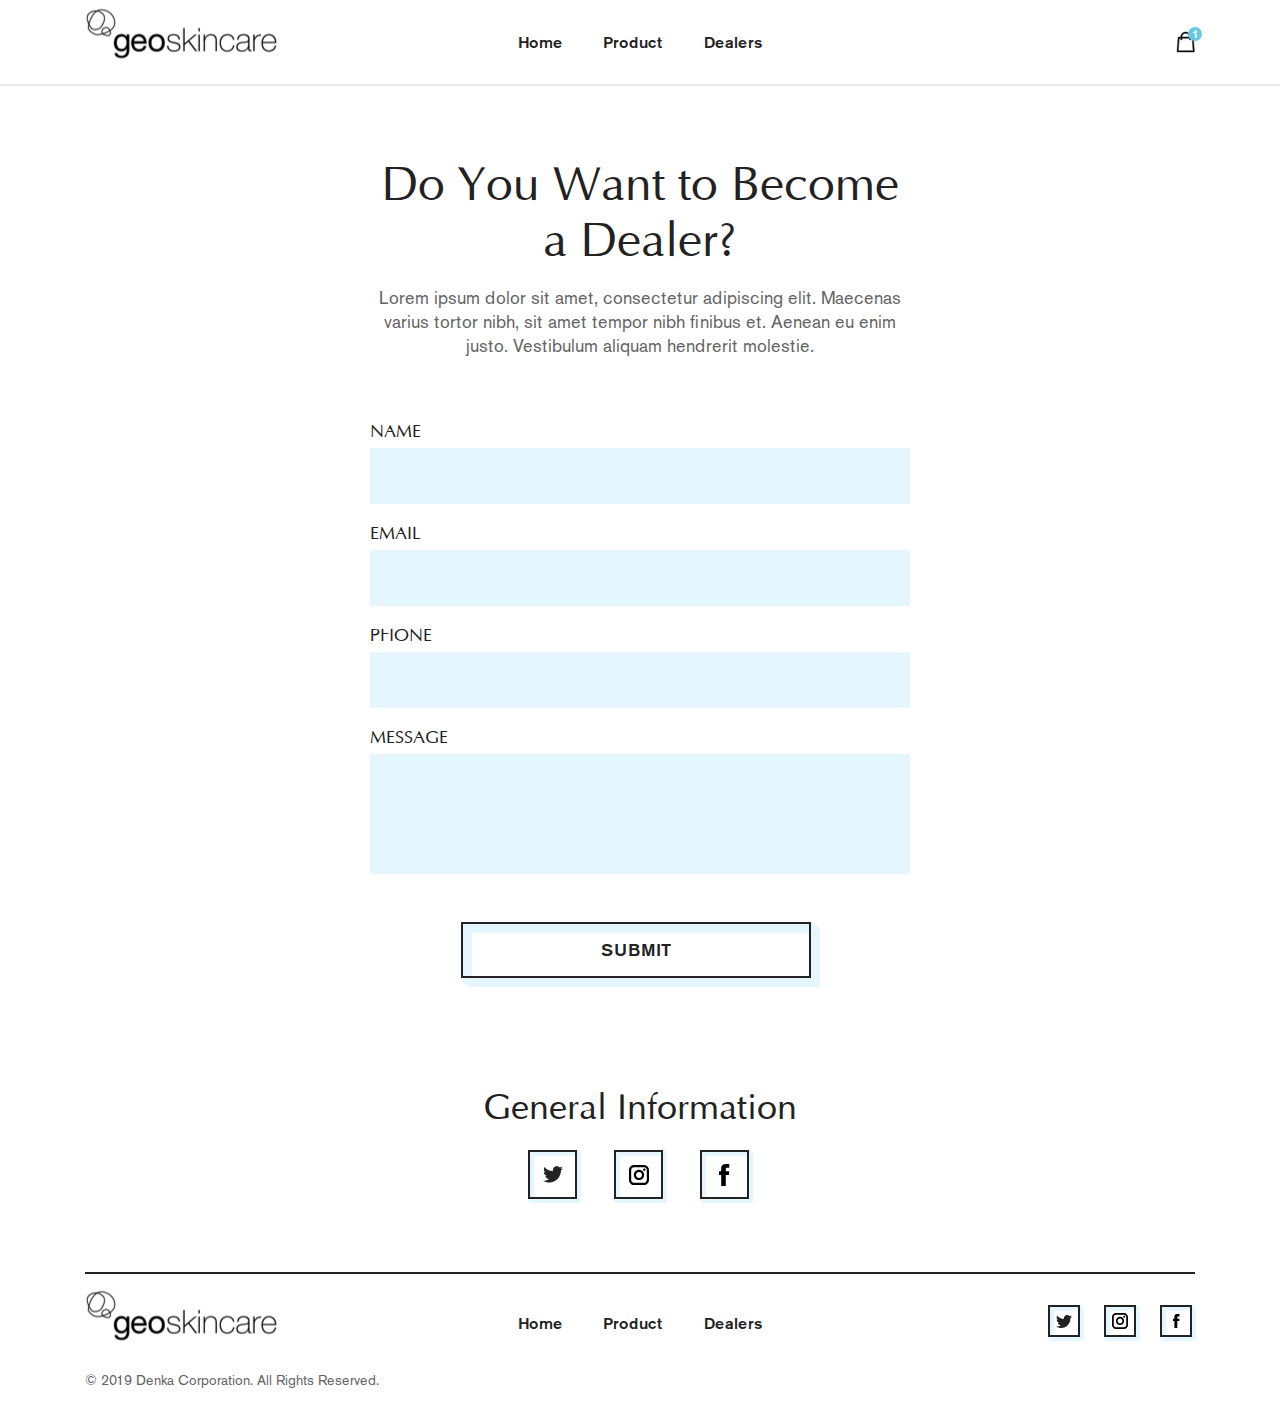
==== dealers.html @ f37ea85c "Верстка страницы "Product"" ====
<!DOCTYPE html>
<html lang="en">
<head>
  <meta charset="UTF-8" />
  <meta name="viewport" content="width=device-width, initial-scale=1.0" />
  <meta http-equiv="X-UA-Compatible" content="ie=edge" />
  <title>Dealers</title>
  <link href="assets/css/app.css" rel="stylesheet"></head>
<body>

<!-- main wrapper -->
<div class="wrapper">

<!--  header  -->
  <header class="header">
    <div class="header__inner">
      <div class="header-button-mob-menu">
        <svg class="menu-line" width="21" height="20" viewBox="0 0 21 20" fill="none" xmlns="http://www.w3.org/2000/svg">
          <line class="menu-line__first" x1="1" y1="1" x2="20" y2="1" stroke="black" stroke-width="2" stroke-linecap="round" stroke-linejoin="round"/>
          <line class="menu-line__center" x1="1" y1="10" x2="14" y2="10" stroke="black" stroke-width="2" stroke-linecap="round"/>
          <line class="menu-line__last" x1="1" y1="19" x2="20" y2="19" stroke="black" stroke-width="2" stroke-linecap="round" stroke-linejoin="round"/>
        </svg>
      </div>

      <div class="header-logo">
        <a href="#" class="header-logo__link">
          <img src="assets/img/logo.png" alt="logo" class="header-logo__img" />
        </a>
      </div>

      <nav class="header-menu">
        <ul class="header-menu-list">
          <li class="header-menu-item">
            <a href="#" class="header-menu-link">Home</a>
          </li>

          <li class="header-menu-item">
            <a href="#" class="header-menu-link">Product</a>
          </li>

          <li class="header-menu-item">
            <a href="#" class="header-menu-link">Dealers</a>
          </li>
        </ul>
      </nav>

      <div class="header-basket">
        <a href="#" class="header-basket__link">
          <svg width="19" height="22" viewBox="0 0 19 22" fill="none" xmlns="http://www.w3.org/2000/svg">
            <path d="M18.364 20.196L17.329 6.57C17.3172 6.41287 17.2464 6.266 17.1309 6.15882C17.0153 6.05165 16.8636 5.99206 16.706 5.992H2.695C2.53726 5.99208 2.38538 6.0518 2.26983 6.15919C2.15428 6.26658 2.08361 6.41369 2.072 6.571L1.029 20.32C1.02283 20.4057 1.03435 20.4917 1.06284 20.5727C1.09133 20.6537 1.13619 20.728 1.19463 20.7909C1.25306 20.8539 1.32383 20.9041 1.40251 20.9385C1.48119 20.973 1.56612 20.9908 1.652 20.991H17.762C17.8587 20.9911 17.9542 20.9688 18.0409 20.9258C18.1275 20.8827 18.203 20.8202 18.2613 20.743C18.3197 20.6658 18.3593 20.5762 18.3772 20.4811C18.395 20.386 18.3905 20.2881 18.364 20.195V20.196ZM2.326 19.742L3.274 7.242H16.127L17.076 19.742H2.326V19.742Z" fill="black" stroke="#222222" stroke-width="0.5"/>
            <path fill-rule="evenodd" clip-rule="evenodd" d="M9.7 1C6.944 1 4.7 3.244 4.7 6.001V8.492C4.7 8.65776 4.76585 8.81673 4.88306 8.93394C5.00027 9.05115 5.15924 9.117 5.325 9.117C5.49076 9.117 5.64973 9.05115 5.76694 8.93394C5.88415 8.81673 5.95 8.65776 5.95 8.492V6.002C5.95053 5.00742 6.34572 4.05369 7.04881 3.35023C7.7519 2.64676 8.70542 2.25106 9.7 2.25C10.6944 2.25106 11.6478 2.64662 12.3508 3.34987C13.0539 4.05312 13.4492 5.00659 13.45 6.001V8.492C13.45 8.65776 13.5158 8.81673 13.6331 8.93394C13.7503 9.05115 13.9092 9.117 14.075 9.117C14.2408 9.117 14.3997 9.05115 14.5169 8.93394C14.6342 8.81673 14.7 8.65776 14.7 8.492V6.002C14.6987 4.67614 14.1715 3.40493 13.2342 2.46722C12.2969 1.52951 11.0259 1.00185 9.7 1V1Z" fill="black" stroke="#222222" stroke-width="0.5"/>
          </svg>

           <span class="header-basket__amount">1</span>
        </a>
      </div>
    </div>
  </header>
<!-- end header -->

<!--  main  -->
  <main class="main">
<!--  section-1  -->
    <div class="section section_title">
      <div class="section__hold section__hold_sm">
        <div class="section-box-title">
          <span class="section-title__text">Do You Want to Become a Dealer?</span>
        </div>

        <div class="section-box-descr">
          <span class="section-box-descr__text">Lorem ipsum dolor sit amet, consectetur adipiscing elit. Maecenas varius tortor nibh, sit amet tempor nibh finibus et. Aenean eu enim justo. Vestibulum aliquam hendrerit molestie. </span>
        </div>
      </div>
    </div>
<!-- end section-1 -->

<!--  section-2  -->
    <div class="section section_form-registration">
      <div class="section__hold section__hold_sm">
        <form action="!" class="form-registration">
          <div class="form-registration__row">
            <span class="form-registration__title">Name</span>

            <input type="text" class="form-registration__input" />
          </div>

          <div class="form-registration__row">
            <span class="form-registration__title">Email</span>

            <input type="text" class="form-registration__input" />
          </div>

          <div class="form-registration__row">
            <span class="form-registration__title">Phone</span>

            <input type="text" class="form-registration__input" />
          </div>

          <div class="form-registration__row">
            <span class="form-registration__title">Message</span>

            <textarea class="form-registration__textarea"></textarea>
          </div>

          <div class="form-registration__button">
            <button type="submit" class="button button_long">Submit</button>
          </div>
        </form>
      </div>
    </div>
<!-- end section-2 -->

<!--  section-3  -->
    <div class="section section_soc-net">
      <div class="section__hold section__hold_sm">
        <div class="section-box-title section-box-title_sm">
          <span class="section-title__text">General Information</span>
        </div>

        <div class="soc-net">
          <ul class="soc-net-list soc-net-list_big">
            <li class="soc-net-item">
              <a href="#" class="button soc-net-link soc-net-link_tw">
                <svg width="16" viewBox="0 0 16 15" fill="none" xmlns="http://www.w3.org/2000/svg">
                  <path fill-rule="evenodd" clip-rule="evenodd" d="M14.362 4.23799C14.368 4.37899 14.372 4.52099 14.372 4.66299C14.372 9.00099 11.07 14.003 5.032 14.003C3.24783 14.0047 1.50089 13.4927 0 12.528C1.73593 12.7329 3.48258 12.2442 4.86 11.168C4.17488 11.1552 3.5109 10.9285 2.96097 10.5197C2.41103 10.1109 2.00267 9.54037 1.793 8.88799C2.28502 8.98352 2.79241 8.9647 3.276 8.83299C2.53314 8.68256 1.86515 8.27987 1.38527 7.69319C0.90539 7.10651 0.643149 6.37193 0.643 5.61399V5.57299C1.09888 5.82628 1.60873 5.96686 2.13 5.98299C1.43407 5.51965 0.941341 4.80805 0.752502 3.99359C0.563664 3.17913 0.692971 2.3233 1.114 1.60099C1.93827 2.61513 2.9666 3.44459 4.13225 4.0355C5.29789 4.62642 6.57477 4.96559 7.88 5.03099C7.71425 4.32668 7.78581 3.58734 8.08356 2.9279C8.38132 2.26845 8.88859 1.72585 9.52651 1.38442C10.1644 1.04299 10.8973 0.921865 11.6112 1.03988C12.325 1.15789 12.9799 1.50842 13.474 2.03699C14.209 1.89209 14.9139 1.62253 15.558 1.23999C15.3132 2.00034 14.8004 2.64577 14.115 3.05599C14.7656 2.97902 15.4009 2.80509 16 2.53999C15.5595 3.1996 15.0048 3.77529 14.362 4.23999V4.23799Z" fill="#222222"/>
                </svg>
              </a>
            </li>

            <li class="soc-net-item">
              <a href="#" class="button soc-net-link soc-net-link_inst">
                <svg width="16" viewBox="0 0 16 16" fill="none" xmlns="http://www.w3.org/2000/svg">
                  <path d="M11.964 0.00201416H4.037C1.81 0.00201416 0 1.80601 0 4.02201V11.917C0 14.134 1.81 15.937 4.036 15.937H11.963C14.188 15.937 15.998 14.134 15.998 11.917V4.02201C15.998 1.80601 14.188 0.00201416 11.963 0.00201416H11.964ZM14.258 11.917C14.258 13.177 13.228 14.203 11.964 14.203H4.037C3.42972 14.2035 2.84703 13.9632 2.41678 13.5346C1.98653 13.106 1.74385 12.5243 1.742 11.917V4.02201C1.742 2.76201 2.772 1.73701 4.037 1.73701H11.964C12.5709 1.73675 13.1532 1.97711 13.5832 2.40543C14.0132 2.83376 14.2559 3.41509 14.258 4.02201V11.917Z" fill="black"/>
                  <path fill-rule="evenodd" clip-rule="evenodd" d="M12.253 4.71401C11.9952 4.71428 11.7478 4.61233 11.565 4.4305C11.3823 4.24868 11.2791 4.00181 11.278 3.74401C11.278 3.48543 11.3807 3.23743 11.5636 3.05458C11.7464 2.87174 11.9944 2.76901 12.253 2.76901C12.5116 2.76901 12.7596 2.87174 12.9424 3.05458C13.1253 3.23743 13.228 3.48543 13.228 3.74401C13.2269 4.00181 13.1237 4.24868 12.941 4.4305C12.7582 4.61233 12.5108 4.71428 12.253 4.71401Z" fill="black"/>
                  <path d="M8 3.86603C5.728 3.86603 3.88 5.70603 3.88 7.97003C3.88 10.232 5.728 12.074 8 12.074C10.272 12.074 12.12 10.232 12.12 7.97003C12.12 5.70703 10.272 3.86603 8 3.86603ZM8 10.34C7.37036 10.3406 6.7662 10.0914 6.32003 9.64707C5.87387 9.20278 5.62212 8.59967 5.62 7.97003C5.62186 7.3403 5.87352 6.73704 6.31974 6.2927C6.76597 5.84835 7.37028 5.59923 8 5.60003C8.62956 5.5995 9.23361 5.84873 9.67962 6.29305C10.1256 6.73737 10.3772 7.34048 10.379 7.97003C10.3769 8.59967 10.1251 9.20278 9.67898 9.64707C9.23281 10.0914 8.62865 10.3406 7.999 10.34H8Z" fill="black"/>
                </svg>
              </a>
            </li>

            <li class="soc-net-item">
              <a href="#" class="button soc-net-link soc-net-link_f">
                <svg width="7" viewBox="0 0 7 14" fill="none" xmlns="http://www.w3.org/2000/svg">
                  <path fill-rule="evenodd" clip-rule="evenodd" d="M6.534 2.454H4.954C4.64 2.454 4.324 2.778 4.324 3.018V4.63H6.531C6.47112 5.4219 6.38038 6.21117 6.259 6.996H4.313V14H1.412V6.995H0V4.638H1.412V2.712C1.412 2.359 1.341 0 4.384 0H6.534V2.454Z" fill="black"/>
                </svg>
              </a>
            </li>
          </ul>
        </div>
      </div>
    </div>
<!-- end section-3 -->

<!--  section-4  -->
    <div class="section section_address">
      <div class="section__inner">
        <div class="section-box">
          <address class="address-show">

          </address>
        </div>
      </div>
    </div>
<!-- end section-4 -->

  </main>
<!-- end main -->

<!--  footer  -->
  <footer class="footer">
    <div class="footer__inner">
      <div class="footer__hold">
        <div class="footer-logo">
          <a href="#" class="footer-logo__link">
            <img src="assets/img/logo.png" alt="logo" class="footer-logo__img" />
          </a>
        </div>

        <nav class="footer-menu">
          <ul class="footer-menu-list">
            <li class="footer-menu-item">
              <a href="#" class="footer-menu-link">Home</a>
            </li>

            <li class="footer-menu-item">
              <a href="#" class="footer-menu-link">Product</a>
            </li>

            <li class="footer-menu-item">
              <a href="#" class="footer-menu-link">Dealers</a>
            </li>
          </ul>
        </nav>

        <div class="footer-soc-net">
          <ul class="soc-net-list">
            <li class="soc-net-item">
              <a href="#" class="button soc-net-link soc-net-link_tw">
                <svg width="16" viewBox="0 0 16 15" fill="none" xmlns="http://www.w3.org/2000/svg">
                  <path fill-rule="evenodd" clip-rule="evenodd" d="M14.362 4.23799C14.368 4.37899 14.372 4.52099 14.372 4.66299C14.372 9.00099 11.07 14.003 5.032 14.003C3.24783 14.0047 1.50089 13.4927 0 12.528C1.73593 12.7329 3.48258 12.2442 4.86 11.168C4.17488 11.1552 3.5109 10.9285 2.96097 10.5197C2.41103 10.1109 2.00267 9.54037 1.793 8.88799C2.28502 8.98352 2.79241 8.9647 3.276 8.83299C2.53314 8.68256 1.86515 8.27987 1.38527 7.69319C0.90539 7.10651 0.643149 6.37193 0.643 5.61399V5.57299C1.09888 5.82628 1.60873 5.96686 2.13 5.98299C1.43407 5.51965 0.941341 4.80805 0.752502 3.99359C0.563664 3.17913 0.692971 2.3233 1.114 1.60099C1.93827 2.61513 2.9666 3.44459 4.13225 4.0355C5.29789 4.62642 6.57477 4.96559 7.88 5.03099C7.71425 4.32668 7.78581 3.58734 8.08356 2.9279C8.38132 2.26845 8.88859 1.72585 9.52651 1.38442C10.1644 1.04299 10.8973 0.921865 11.6112 1.03988C12.325 1.15789 12.9799 1.50842 13.474 2.03699C14.209 1.89209 14.9139 1.62253 15.558 1.23999C15.3132 2.00034 14.8004 2.64577 14.115 3.05599C14.7656 2.97902 15.4009 2.80509 16 2.53999C15.5595 3.1996 15.0048 3.77529 14.362 4.23999V4.23799Z" fill="#222222"/>
                </svg>
              </a>
            </li>

            <li class="soc-net-item">
              <a href="#" class="button soc-net-link soc-net-link_inst">
                <svg width="16" viewBox="0 0 16 16" fill="none" xmlns="http://www.w3.org/2000/svg">
                  <path d="M11.964 0.00201416H4.037C1.81 0.00201416 0 1.80601 0 4.02201V11.917C0 14.134 1.81 15.937 4.036 15.937H11.963C14.188 15.937 15.998 14.134 15.998 11.917V4.02201C15.998 1.80601 14.188 0.00201416 11.963 0.00201416H11.964ZM14.258 11.917C14.258 13.177 13.228 14.203 11.964 14.203H4.037C3.42972 14.2035 2.84703 13.9632 2.41678 13.5346C1.98653 13.106 1.74385 12.5243 1.742 11.917V4.02201C1.742 2.76201 2.772 1.73701 4.037 1.73701H11.964C12.5709 1.73675 13.1532 1.97711 13.5832 2.40543C14.0132 2.83376 14.2559 3.41509 14.258 4.02201V11.917Z" fill="black"/>
                  <path fill-rule="evenodd" clip-rule="evenodd" d="M12.253 4.71401C11.9952 4.71428 11.7478 4.61233 11.565 4.4305C11.3823 4.24868 11.2791 4.00181 11.278 3.74401C11.278 3.48543 11.3807 3.23743 11.5636 3.05458C11.7464 2.87174 11.9944 2.76901 12.253 2.76901C12.5116 2.76901 12.7596 2.87174 12.9424 3.05458C13.1253 3.23743 13.228 3.48543 13.228 3.74401C13.2269 4.00181 13.1237 4.24868 12.941 4.4305C12.7582 4.61233 12.5108 4.71428 12.253 4.71401Z" fill="black"/>
                  <path d="M8 3.86603C5.728 3.86603 3.88 5.70603 3.88 7.97003C3.88 10.232 5.728 12.074 8 12.074C10.272 12.074 12.12 10.232 12.12 7.97003C12.12 5.70703 10.272 3.86603 8 3.86603ZM8 10.34C7.37036 10.3406 6.7662 10.0914 6.32003 9.64707C5.87387 9.20278 5.62212 8.59967 5.62 7.97003C5.62186 7.3403 5.87352 6.73704 6.31974 6.2927C6.76597 5.84835 7.37028 5.59923 8 5.60003C8.62956 5.5995 9.23361 5.84873 9.67962 6.29305C10.1256 6.73737 10.3772 7.34048 10.379 7.97003C10.3769 8.59967 10.1251 9.20278 9.67898 9.64707C9.23281 10.0914 8.62865 10.3406 7.999 10.34H8Z" fill="black"/>
                </svg>
              </a>
            </li>

            <li class="soc-net-item">
              <a href="#" class="button soc-net-link soc-net-link_f">
                <svg width="7" viewBox="0 0 7 14" fill="none" xmlns="http://www.w3.org/2000/svg">
                  <path fill-rule="evenodd" clip-rule="evenodd" d="M6.534 2.454H4.954C4.64 2.454 4.324 2.778 4.324 3.018V4.63H6.531C6.47112 5.4219 6.38038 6.21117 6.259 6.996H4.313V14H1.412V6.995H0V4.638H1.412V2.712C1.412 2.359 1.341 0 4.384 0H6.534V2.454Z" fill="black"/>
                </svg>
              </a>
            </li>
          </ul>
        </div>
      </div>

      <div class="footer-copy">
        <span class="footer-copy__text">© 2019 Denka Corporation. All Rights Reserved.</span>
      </div>
    </div>
  </footer>
<!-- end footer -->

</div>
<!-- end main wrapper -->

<span class="substrate-page"></span>

<script type="text/javascript" src="assets/js/common.js"></script>
</body>
</html>
---- assets/css/app.css ----
html{line-height:1.15;-webkit-text-size-adjust:100%}body{margin:0}main{display:block}hr{-webkit-box-sizing:content-box;box-sizing:content-box;height:0;overflow:visible}pre{font-family:monospace, monospace;font-size:1em}a{background-color:transparent}abbr[title]{border-bottom:none;text-decoration:underline;-webkit-text-decoration:underline dotted;text-decoration:underline dotted}b,strong{font-weight:bolder}code,kbd,samp{font-family:monospace, monospace;font-size:1em}small{font-size:80%}sub,sup{font-size:75%;line-height:0;position:relative;vertical-align:baseline}sub{bottom:-0.25em}sup{top:-0.5em}img{border-style:none}button,input,optgroup,select,textarea{font-family:inherit;font-size:100%;line-height:1.15;margin:0}button,input{overflow:visible}button,select{text-transform:none}button,[type="button"],[type="reset"],[type="submit"]{-webkit-appearance:button}button::-moz-focus-inner,[type="button"]::-moz-focus-inner,[type="reset"]::-moz-focus-inner,[type="submit"]::-moz-focus-inner{border-style:none;padding:0}button:-moz-focusring,[type="button"]:-moz-focusring,[type="reset"]:-moz-focusring,[type="submit"]:-moz-focusring{outline:1px dotted ButtonText}fieldset{padding:0.35em 0.75em 0.625em}legend{-webkit-box-sizing:border-box;box-sizing:border-box;color:inherit;display:table;max-width:100%;padding:0;white-space:normal}progress{vertical-align:baseline}textarea{overflow:auto}[type="checkbox"],[type="radio"]{-webkit-box-sizing:border-box;box-sizing:border-box;padding:0}[type="number"]::-webkit-inner-spin-button,[type="number"]::-webkit-outer-spin-button{height:auto}[type="search"]{-webkit-appearance:textfield;outline-offset:-2px}[type="search"]::-webkit-search-decoration{-webkit-appearance:none}::-webkit-file-upload-button{-webkit-appearance:button;font:inherit}details{display:block}summary{display:list-item}template{display:none}[hidden]{display:none}html,body,div,span,applet,object,iframe,h1,h2,h3,h4,h5,h6,p,blockquote,pre,a,abbr,acronym,address,big,cite,code,del,dfn,em,img,ins,kbd,q,s,samp,small,strike,strong,sub,sup,tt,var,b,u,i,center,dl,dt,dd,ol,ul,li,fieldset,form,label,legend,table,caption,tbody,tfoot,thead,tr,th,td,article,aside,canvas,details,embed,figure,figcaption,footer,header,hgroup,menu,nav,output,ruby,section,summary,time,mark,audio,video{margin:0;padding:0;font-size:100%;vertical-align:baseline}a{text-decoration:none}a:active,a:hover,a:focus,input:active,input:hover,input:focus,button:active,button:hover,button:focus{outline:0}button{-webkit-user-select:none;-moz-user-select:none;-ms-user-select:none;user-select:none}ul,li{list-style-type:none;margin:0;padding:0}h1,h2,h3,h4,h5,h6{font-size:100%;font-weight:normal}html{-webkit-box-sizing:border-box;box-sizing:border-box}*,*:before,*:after{-webkit-box-sizing:border-box;box-sizing:border-box}:focus{outline:0}img,audio,video{max-width:100%;height:auto}audio,canvas,iframe,video,img,svg{vertical-align:middle}iframe{border:0}textarea{resize:none;overflow:auto;vertical-align:top;box-shadow:none;-webkit-box-shadow:none;-moz-box-shadow:none}input,textarea,select,button{outline:none;border:none;font-size:100%;margin:0}button,input{line-height:normal}table{border-collapse:collapse;border-spacing:0}td,th{padding:0;text-align:left}html,body{font-size:14px}body{margin:0;padding:0;background:#fff;color:#222}svg{display:block}.wrapper{max-width:1920px;width:100%;margin:0 auto}@font-face{font-family:'AkzidenzGroteskPro-Regular';src:url("../fonts/AkzidenzGroteskPro-Regular.woff2") format("woff2"),url("../fonts/AkzidenzGroteskPro-Regular.woff") format("woff");font-weight:normal;font-style:normal}@font-face{font-family:'AkzidenzGroteskPro-Md';src:url("../fonts/AkzidenzGroteskPro-Md.woff2") format("woff2"),url("../fonts/AkzidenzGroteskPro-Md.woff") format("woff");font-weight:normal;font-style:normal}@font-face{font-family:'Optima';src:url("../fonts/Optima.woff2") format("woff2"),url("../fonts/Optima.woff") format("woff");font-weight:normal;font-style:normal}@font-face{font-family:'Optima-Bold';src:url("../fonts/Optima-Bold.woff2") format("woff2"),url("../fonts/Optima-Bold.woff") format("woff");font-weight:normal;font-style:normal}@font-face{font-family:'Optima-Italic';src:url("../fonts/Optima-Italic.woff2") format("woff2"),url("../fonts/Optima-Italic.woff") format("woff");font-weight:normal;font-style:normal}@font-face{font-family:'Uni Sans Bold';src:url("../fonts/Uni-Sans-SemiBold.woff2") format("woff2"),url("../fonts/Uni-Sans-SemiBold.woff") format("woff");font-weight:normal;font-style:normal}.header{height:86px;left:0;right:0;top:0;position:absolute;border-bottom:2px solid #e8e8e8;z-index:10}@media (max-width: 1023px){.header{height:69px;background:#fff;position:fixed}}.header__inner{display:-webkit-box;display:-ms-flexbox;display:flex;-webkit-box-align:center;-ms-flex-align:center;align-items:center;-webkit-box-pack:justify;-ms-flex-pack:justify;justify-content:space-between;width:100%;height:100%;padding:0 85px}@media (max-width: 1260px){.header__inner{padding:0 20px}}@media (max-width: 767px){.header__inner{padding:0 5px}}.header-button-mob-menu{display:none;width:41px;height:41px;-webkit-box-align:center;-ms-flex-align:center;align-items:center;-webkit-box-pack:center;-ms-flex-pack:center;justify-content:center}@media (max-width: 1023px){.header-button-mob-menu{display:-webkit-box;display:-ms-flexbox;display:flex}}.header-button-mob-menu svg{-ms-flex-negative:0;flex-shrink:0}.header-button-mob-menu svg line{-webkit-transition:.2s;-o-transition:.2s;transition:.2s}.header-button-mob-menu.open .menu-line__first{-webkit-transform:rotate(45deg) translate(4px, -1px);-ms-transform:rotate(45deg) translate(4px, -1px);transform:rotate(45deg) translate(4px, -1px)}.header-button-mob-menu.open .menu-line__center{opacity:0}.header-button-mob-menu.open .menu-line__last{-webkit-transform:rotate(-45deg) translate(-10px, -4px);-ms-transform:rotate(-45deg) translate(-10px, -4px);transform:rotate(-45deg) translate(-10px, -4px)}.header-logo{-ms-flex-negative:0;flex-shrink:0;display:-webkit-box;display:-ms-flexbox;display:flex;-webkit-box-align:center;-ms-flex-align:center;align-items:center;-webkit-box-pack:start;-ms-flex-pack:start;justify-content:flex-start;width:25%}@media (max-width: 1023px){.header-logo{width:auto}}.header-logo__link{-ms-flex-negative:0;flex-shrink:0;display:block;margin:-12px 0 0;height:70px}@media (max-width: 1023px){.header-logo__link{height:49px}}.header-logo__link img{height:100%}.header-menu{-ms-flex-negative:0;flex-shrink:0;display:-webkit-box;display:-ms-flexbox;display:flex;-webkit-box-align:center;-ms-flex-align:center;align-items:center;-webkit-box-pack:center;-ms-flex-pack:center;justify-content:center;width:50%}@media (max-width: 1023px){.header-menu{position:fixed;left:0;top:69px;width:320px;height:100vh;background:#fff;-webkit-transition:.2s;-o-transition:.2s;transition:.2s;-webkit-transform:translateX(-100%);-ms-transform:translateX(-100%);transform:translateX(-100%);display:none;opacity:0}}.header-menu.open{-webkit-transform:translateX(0);-ms-transform:translateX(0);transform:translateX(0);opacity:1}.header-menu-list{-ms-flex-negative:0;flex-shrink:0;display:-webkit-box;display:-ms-flexbox;display:flex;-webkit-box-align:center;-ms-flex-align:center;align-items:center;-webkit-box-pack:center;-ms-flex-pack:center;justify-content:center}@media (max-width: 1023px){.header-menu-list{display:block;padding:50px 8px 50px 30px}}.header-menu-item{-ms-flex-negative:0;flex-shrink:0;margin:0 8px}@media (max-width: 1023px){.header-menu-item{margin:0 0 14px}}.header-menu-link{display:block;padding:6px 12px;font-size:16px;font-family:"AkzidenzGroteskPro-Md",sans-serif;color:#222}@media (max-width: 1023px){.header-menu-link{font-size:24px}}.header-basket{position:relative;-ms-flex-negative:0;flex-shrink:0;display:-webkit-box;display:-ms-flexbox;display:flex;-webkit-box-align:center;-ms-flex-align:center;align-items:center;-webkit-box-pack:end;-ms-flex-pack:end;justify-content:flex-end;width:25%}@media (max-width: 1023px){.header-basket{width:auto}}.header-basket__link{display:-webkit-box;display:-ms-flexbox;display:flex;-webkit-box-align:center;-ms-flex-align:center;align-items:center;-webkit-box-pack:center;-ms-flex-pack:center;justify-content:center}@media (max-width: 1023px){.header-basket__link{width:41px;height:41px}}.header-basket__link svg{-ms-flex-negative:0;flex-shrink:0}.header-basket__amount{position:absolute;top:-4px;right:-7px;min-width:14px;height:14px;border-radius:7px;background:#67c8df;display:-webkit-box;display:-ms-flexbox;display:flex;-webkit-box-align:center;-ms-flex-align:center;align-items:center;-webkit-box-pack:center;-ms-flex-pack:center;justify-content:center;font-size:12px;line-height:12px;color:#fff;font-family:"AkzidenzGroteskPro-Md",sans-serif;padding:0 2px}@media (max-width: 1023px){.header-basket__amount{top:7px;right:4px}}.button{position:relative;display:-webkit-inline-box;display:-ms-inline-flexbox;display:inline-flex;-webkit-box-align:center;-ms-flex-align:center;align-items:center;-webkit-box-pack:center;-ms-flex-pack:center;justify-content:center;min-width:255px;height:56px;background:transparent;-webkit-box-shadow:1px 1px 0 1px #e5f6ff,2px 2px 0 1px #e5f6ff,3px 3px 0 1px #e5f6ff,4px 4px 0 1px #e5f6ff,5px 5px 0 1px #e5f6ff,6px 6px 0 1px #e5f6ff,7px 7px 0 1px #e5f6ff,8px 8px 0 1px #e5f6ff,inset 1px 1px 0 1px #e5f6ff,inset 2px 2px 0 1px #e5f6ff,inset 3px 3px 0 1px #e5f6ff,inset 4px 4px 0 1px #e5f6ff,inset 5px 5px 0 1px #e5f6ff,inset 6px 6px 0 1px #e5f6ff,inset 7px 7px 0 1px #e5f6ff,inset 8px 8px 0 1px #e5f6ff;box-shadow:1px 1px 0 1px #e5f6ff,2px 2px 0 1px #e5f6ff,3px 3px 0 1px #e5f6ff,4px 4px 0 1px #e5f6ff,5px 5px 0 1px #e5f6ff,6px 6px 0 1px #e5f6ff,7px 7px 0 1px #e5f6ff,8px 8px 0 1px #e5f6ff,inset 1px 1px 0 1px #e5f6ff,inset 2px 2px 0 1px #e5f6ff,inset 3px 3px 0 1px #e5f6ff,inset 4px 4px 0 1px #e5f6ff,inset 5px 5px 0 1px #e5f6ff,inset 6px 6px 0 1px #e5f6ff,inset 7px 7px 0 1px #e5f6ff,inset 8px 8px 0 1px #e5f6ff;border:2px solid #222222;text-transform:uppercase;padding:0 20px;font-size:18px;line-height:18px;font-family:"AkzidenzGroteskPro-Md",sans-serif;color:#222;margin:0 8px 8px 0;-webkit-transition:.15s;-o-transition:.15s;transition:.15s}.button_long{min-width:350px}@media (max-width: 767px){.button__text_desktop{display:none}}.button__text_mob{display:none}@media (max-width: 767px){.button__text_mob{display:block}}@media (hover: hover){.button:hover{cursor:pointer;background:#e5f6ff}}.section__hold{max-width:798px;width:100%;margin:0 auto;text-align:center;padding:0 30px}@media (max-width: 1023px){.section__hold{max-width:600px}}@media (max-width: 767px){.section__hold{padding:0 15px}}.section__hold_sm{max-width:600px}.section__inner{position:relative;display:-webkit-box;display:-ms-flexbox;display:flex;-webkit-box-align:center;-ms-flex-align:center;align-items:center;max-width:1280px;width:100%;margin:auto}@media (max-width: 1023px){.section__inner{display:block}}.section__inner_wrapr{-ms-flex-wrap:wrap;flex-wrap:wrap}.section__inner_right{-webkit-box-pack:end;-ms-flex-pack:end;justify-content:flex-end}.section__inner_left{-webkit-box-pack:start;-ms-flex-pack:start;justify-content:flex-start}.section__inner_center{-webkit-box-pack:center;-ms-flex-pack:center;justify-content:center}.section__inner_full{max-width:100%}.section_title{margin:161px 0 0}.section_title .section__hold{padding:0 30px}.section_form-registration{margin:0 0 104px}.section_soc-net{margin:0 0 70px}.section_soc-net .soc-net{display:-webkit-box;display:-ms-flexbox;display:flex;-webkit-box-pack:center;-ms-flex-pack:center;justify-content:center}.section-1{background:#fff url(../img/section-bg-1.jpg) no-repeat center right;background-size:contain}@media (max-width: 1023px){.section-1{background:none}}.section-1 .section__inner{padding:160px 0 72px;min-height:720px}@media (max-width: 1260px){.section-1 .section__inner{min-height:654px}}@media (max-width: 1151px){.section-1 .section__inner{min-height:580px}}@media (max-width: 1023px){.section-1 .section__inner{min-height:auto;padding:136px 0 72px}}.section-2{background:rgba(241,210,217,0.2);padding:119px 0 144px}@media (max-width: 1023px){.section-2{padding:47px 0 42px}}.section-2 .section-box-title{margin:0 0 26px}@media (max-width: 1151px){.section-2 .section-box-title{margin:0 0 15px}}.section-3{background:#fff url(../img/section-bg-2.jpg) no-repeat center left;background-size:contain}@media (max-width: 1023px){.section-3{background-position:bottom center;background-size:540px auto}}@media (max-width: 767px){.section-3{background-size:100% auto}}.section-3 .section__inner{min-height:582px;padding:75px 0 55px}@media (max-width: 1260px){.section-3 .section__inner{min-height:500px}}@media (max-width: 1151px){.section-3 .section__inner{min-height:440px}}@media (max-width: 1023px){.section-3 .section__inner{min-height:auto;padding:90px 0 560px}}@media (max-width: 767px){.section-3 .section__inner{padding:50px 0 98%}}.section-4{background:#fff url(../img/section-bg-4.jpg) no-repeat center right;background-size:contain}@media (max-width: 1023px){.section-4{background-position:bottom center;background-size:540px auto}}@media (max-width: 767px){.section-4{background-size:100% auto}}@media (max-width: 1023px){.section-4 .section__inner{padding:0 0 350px}}@media (max-width: 767px){.section-4 .section__inner{padding:0 0 66%}}.section-5 .section__inner{padding:80px 0 0}@media (max-width: 767px){.section-5 .section__inner{padding:64px 0 0}.section-5 .section__inner .section-box-title_short{text-align:left;max-width:768px;width:100%}}.section-5 .section__inner.wrapper-benefits{padding:70px 0 0}@media (max-width: 767px){.section-5 .section__inner.wrapper-benefits{padding:5px 0 0}}.section-6{padding:62px 30px 184px}@media (max-width: 767px){.section-6{padding:50px 15px 61px}}.section-7{background:#effaff}@media (max-width: 767px){.section-7{background:none}}.section-8,.section-form-subscribe{padding:113px 0 130px}@media (max-width: 767px){.section-8,.section-form-subscribe{padding:64px 0 102px}}.section-8 .section-box-descr,.section-form-subscribe .section-box-descr{margin:0 0 42px}.section-box{-ms-flex-negative:0;flex-shrink:0;width:50%;padding:0 85px}.section-box_gradient{position:relative;background:#fff}.section-box_gradient:after{content:"";width:100px;height:100%;position:absolute;top:0;bottom:0;right:-99px;display:block;background:-webkit-gradient(linear, right top, left top, from(rgba(255,255,255,0)), color-stop(88%, #fff));background:-o-linear-gradient(right, rgba(255,255,255,0) 0%, #fff 88%);background:linear-gradient(to left, rgba(255,255,255,0) 0%, #fff 88%)}@media (max-width: 1023px){.section-box_gradient:after{height:50px;width:100%;top:auto;bottom:-50px;left:0;right:auto;background:-webkit-gradient(linear, left bottom, left top, from(rgba(255,255,255,0)), color-stop(88%, #fff));background:-o-linear-gradient(bottom, rgba(255,255,255,0) 0%, #fff 88%);background:linear-gradient(to top, rgba(255,255,255,0) 0%, #fff 88%)}}@media (max-width: 1260px){.section-box{padding:0 30px}}@media (max-width: 1023px){.section-box{width:100%;max-width:600px;margin:0 auto}}@media (max-width: 767px){.section-box{max-width:768px;padding:0 15px}}.section-box-button{padding:0 8px 0 0}@media (max-width: 420px){.section-box-button .button{width:100%}}.section-box-title{font-size:48px;line-height:1.17;font-family:"Optima",sans-serif;margin:0 0 13px}@media (max-width: 1260px){.section-box-title{font-size:42px}}@media (max-width: 1151px){.section-box-title{font-size:30px;line-height:1.27;letter-spacing:-0.4px;margin:0 0 18px}}.section-box-title_sm{font-size:36px;line-height:1.17;margin:0 0 18px}@media (max-width: 1260px){.section-box-title_sm{font-size:32px}}@media (max-width: 1151px){.section-box-title_sm{font-size:26px}}.section-box-title_short{max-width:490px;width:100%;margin:0 auto;text-align:center;padding:0 15px}.section-box-descr{font-size:18px;line-height:1.33;font-family:"AkzidenzGroteskPro-Regular",sans-serif;color:#646464;margin:0 0 60px}@media (max-width: 1151px){.section-box-descr{font-size:16px;line-height:1.25;margin:0 0 44px}}.section-box-descr_big{font-size:24px;line-height:1.25;margin:0}@media (max-width: 1151px){.section-box-descr_big{font-size:20px;line-height:1.4}}.section-box-sup{font-size:12px;line-height:1;font-family:"AkzidenzGroteskPro-Regular",sans-serif;text-transform:uppercase;margin:0 0 14px}@media (max-width: 1151px){.section-box-sup{font-size:10px;letter-spacing:.83px}}.characteristics-goods-list{position:relative;padding:50px 10px 37px 0;background:#fff}@media (max-width: 1151px){.characteristics-goods-list{padding:40px 10px 0 0}}@media (max-width: 767px){.characteristics-goods-list{padding:12px 0 0}}.characteristics-goods-item{margin:0 0 19px}@media (max-width: 1151px){.characteristics-goods-item{margin:0 0 8px}}@media (max-width: 767px){.characteristics-goods-item{margin:0 0 6px}}.characteristics-goods-parent{font-size:36px;line-height:1.56;font-family:"AkzidenzGroteskPro-Regular",sans-serif}@media (max-width: 1151px){.characteristics-goods-parent{font-size:26px;line-height:2.15}}.characteristics-goods-parent:after{content:'';position:relative;top:-5px;display:block;width:100%;height:6px;background:-webkit-gradient(linear, right top, left top, from(rgba(255,255,255,0)), color-stop(75%, #e5f6ff));background:-o-linear-gradient(right, rgba(255,255,255,0) 0%, #e5f6ff 75%);background:linear-gradient(to left, rgba(255,255,255,0) 0%, #e5f6ff 75%)}.characteristics-goods-addition{font-size:18px;line-height:1.24;font-family:"AkzidenzGroteskPro-Regular",sans-serif}@media (max-width: 1151px){.characteristics-goods-addition{font-size:16px;line-height:1.3}}.benefits-list{position:relative;z-index:1;width:100%;-ms-flex-negative:0;flex-shrink:0;display:-webkit-box;display:-ms-flexbox;display:flex;-ms-flex-wrap:wrap;flex-wrap:wrap;-webkit-box-align:start;-ms-flex-align:start;align-items:flex-start;-webkit-box-pack:center;-ms-flex-pack:center;justify-content:center}@media (max-width: 992px){.benefits-list{-webkit-box-pack:justify;-ms-flex-pack:justify;justify-content:space-between}}@media (max-width: 767px){.benefits-list{display:block}}.benefits-item{-ms-flex-negative:0;flex-shrink:0;padding:0 120px 90px 30px}@media (max-width: 1260px){.benefits-item{padding:0 100px 90px 30px}}@media (max-width: 992px){.benefits-item{padding:0 30px 90px}}@media (max-width: 767px){.benefits-item{padding:0 15px 16px}}.benefits-item:nth-child(2n){text-align:right;padding:0 30px 90px 120px}@media (max-width: 1260px){.benefits-item:nth-child(2n){padding:0 30px 90px 100px}}@media (max-width: 992px){.benefits-item:nth-child(2n){padding:0 30px 90px}}@media (max-width: 767px){.benefits-item:nth-child(2n){text-align:left;padding:0 15px 16px}}.benefits-item:nth-child(2n) .benefits-title:after{background:-webkit-gradient(linear, left top, right top, from(rgba(255,255,255,0)), color-stop(75%, #e5f6ff));background:-o-linear-gradient(left, rgba(255,255,255,0) 0%, #e5f6ff 75%);background:linear-gradient(to right, rgba(255,255,255,0) 0%, #e5f6ff 75%)}@media (max-width: 767px){.benefits-item:nth-child(2n) .benefits-title:after{background:-webkit-gradient(linear, right top, left top, from(rgba(255,255,255,0)), color-stop(75%, #e5f6ff));background:-o-linear-gradient(right, rgba(255,255,255,0) 0%, #e5f6ff 75%);background:linear-gradient(to left, rgba(255,255,255,0) 0%, #e5f6ff 75%)}}.benefits-card{-ms-flex-negative:0;flex-shrink:0;width:350px}@media (max-width: 1023px){.benefits-card{width:290px}}@media (max-width: 767px){.benefits-card{width:auto}}.benefits-title{font-size:24px;line-height:2.33;font-family:"AkzidenzGroteskPro-Md",sans-serif}@media (max-width: 1023px){.benefits-title{font-size:20px;line-height:2.8}}.benefits-title:after{content:'';position:relative;top:-5px;display:block;width:100%;height:6px;background:-webkit-gradient(linear, right top, left top, from(rgba(255,255,255,0)), color-stop(75%, #e5f6ff));background:-o-linear-gradient(right, rgba(255,255,255,0) 0%, #e5f6ff 75%);background:linear-gradient(to left, rgba(255,255,255,0) 0%, #e5f6ff 75%)}.benefits-descr{display:inline-block;width:314px;font-size:18px;line-height:1.22;color:#646464;font-family:"AkzidenzGroteskPro-Regular",sans-serif}@media (max-width: 1023px){.benefits-descr{font-size:16px;line-height:1.25;width:250px}}@media (max-width: 767px){.benefits-descr{width:auto}}.benefits-descr__text{display:block;margin:0 0 11px}.box-pulse{width:540px;height:540px;display:block;position:absolute;z-index:0;top:0;bottom:0;left:0;right:0;margin:auto;-webkit-transform:translateY(-55px);-ms-transform:translateY(-55px);transform:translateY(-55px)}@media (max-width: 767px){.box-pulse{display:none}}.box-pulse-shadow{display:block;position:absolute;top:0;bottom:0;left:0;right:0;margin:auto;border-radius:50%}.box-pulse-shadow:nth-child(3){width:540px;height:540px;opacity:0;-webkit-transform:scale(0.9);-ms-transform:scale(0.9);transform:scale(0.9);background-image:-o-radial-gradient(50% 50%, circle, #e5f6ff, #e5f6ff 54%, #67c8df 66%);background-image:radial-gradient(circle at 50% 50%, #e5f6ff, #e5f6ff 54%, #67c8df 66%);-webkit-animation:pulse 1.6s .7s ease-in-out infinite;animation:pulse 1.6s .7s ease-in-out infinite}.box-pulse-shadow:nth-child(2){width:410px;height:410px;opacity:0;-webkit-transform:scale(0.9);-ms-transform:scale(0.9);transform:scale(0.9);background-image:-o-radial-gradient(50% 50%, circle, #e5f6ff, #e5f6ff 54%, #67c8df 66%);background-image:radial-gradient(circle at 50% 50%, #e5f6ff, #e5f6ff 54%, #67c8df 66%);-webkit-animation:pulse 1.6s .4s ease-in-out infinite;animation:pulse 1.6s .4s ease-in-out infinite}.box-pulse-shadow:nth-child(1){width:291px;height:291px;opacity:0;-webkit-transform:scale(0.9);-ms-transform:scale(0.9);transform:scale(0.9);background-image:-o-radial-gradient(50% 50%, circle, #e5f6ff, #e5f6ff 54%, #67c8df 66%);background-image:radial-gradient(circle at 50% 50%, #e5f6ff, #e5f6ff 54%, #67c8df 66%);-webkit-animation:pulse 1.6s ease-in-out infinite;animation:pulse 1.6s ease-in-out infinite}.box-pulse-oval{position:absolute;top:0;bottom:0;left:0;right:0;margin:auto;border-radius:50%;display:-webkit-box;display:-ms-flexbox;display:flex;-webkit-box-align:center;-ms-flex-align:center;align-items:center;-webkit-box-pack:center;-ms-flex-pack:center;justify-content:center;width:148px;height:148px;border:solid 5px #e5f6ff;background-color:#67c8df}.box-pulse-oval svg{-ms-flex-negative:0;flex-shrink:0;display:block}@-webkit-keyframes pulse{from{-webkit-transform:scale3d(0.8, 0.8, 0.8);transform:scale3d(0.8, 0.8, 0.8);opacity:0}50%{-webkit-transform:scale3d(1.06, 1.06, 1.06);transform:scale3d(1.06, 1.06, 1.06);opacity:0.2}to{-webkit-transform:scale3d(0.95, 0.95, 0.95);transform:scale3d(0.95, 0.95, 0.95);opacity:0}}@keyframes pulse{from{-webkit-transform:scale3d(0.8, 0.8, 0.8);transform:scale3d(0.8, 0.8, 0.8);opacity:0}50%{-webkit-transform:scale3d(1.06, 1.06, 1.06);transform:scale3d(1.06, 1.06, 1.06);opacity:0.2}to{-webkit-transform:scale3d(0.95, 0.95, 0.95);transform:scale3d(0.95, 0.95, 0.95);opacity:0}}.more-goods{width:100%;max-width:1110px;margin:0 auto}@media (max-width: 1023px){.more-goods{max-width:730px}}@media (max-width: 767px){.more-goods{max-width:380px}}.more-goods-panel{display:-webkit-box;display:-ms-flexbox;display:flex;-webkit-box-align:center;-ms-flex-align:center;align-items:center;-webkit-box-pack:justify;-ms-flex-pack:justify;justify-content:space-between;height:42px;margin:0 0 18px}.more-goods-panel .section-box-title_sm{line-height:1;margin:0}.card-goods{width:100%;max-width:350px}@media (max-width: 767px){.card-goods{max-width:380px}}.card-goods__wrapper-img{position:relative;width:100%;padding:100% 0 0;margin:0 0 16px}.card-goods__img{display:block;max-width:100%;max-height:100%;position:absolute;top:0;bottom:0;left:0;right:0;margin:auto}.card-goods-title{display:-webkit-box;display:-ms-flexbox;display:flex;width:100%;height:34px;-webkit-box-align:center;-ms-flex-align:center;align-items:center;font-size:18px;line-height:1.22;font-family:"Optima-Bold",sans-serif;margin:0 0 6px}.card-goods-title__text{display:block;width:100%;text-align:center;white-space:nowrap;overflow:hidden;-o-text-overflow:ellipsis;text-overflow:ellipsis}.card-goods-price{font-size:32px;height:38px;display:-webkit-box;display:-ms-flexbox;display:flex;-webkit-box-align:center;-ms-flex-align:center;align-items:center;-webkit-box-pack:center;-ms-flex-pack:center;justify-content:center;font-family:"Optima",sans-serif;margin:0 0 27px}.card-goods-button{padding:0 8px 0 0}.card-goods-button .button{width:100%;min-width:auto}.review{position:relative;max-width:991px;width:100%;margin:0 auto;padding:85px 30px 79px}@media (max-width: 767px){.review{padding:0}}.review__ico{display:block;position:absolute;top:0;left:30px;width:172px;height:71px;-webkit-transform:translateY(-50%);-ms-transform:translateY(-50%);transform:translateY(-50%)}@media (max-width: 767px){.review__ico{display:none}}.review__ico svg{margin:0 auto}.card-user{display:-webkit-box;display:-ms-flexbox;display:flex;-webkit-box-align:start;-ms-flex-align:start;align-items:flex-start}@media (max-width: 767px){.card-user{display:block;background:#effaff;padding:0 15px 100px}}.card-user__wrapper-img{border-radius:50%;width:172px;height:172px;-webkit-box-shadow:inset 0 0 6px #fff;box-shadow:inset 0 0 6px #fff;-ms-flex-negative:0;flex-shrink:0;margin:0 30px 0 0;overflow:hidden;position:relative}@media (max-width: 767px){.card-user__wrapper-img{width:126px;height:126px;position:relative;top:-63px;margin:0 auto 30px}}.card-user__img{position:absolute;top:0;bottom:0;left:0;right:0;margin:auto;max-width:100%;max-height:100%;display:block}@media (max-width: 767px){.card-user-box{margin:-66px 0 0}}.card-user-review{font-size:24px;line-height:1.25;font-family:"Optima-Italic",sans-serif;color:#646464;margin:0 0 35px}@media (max-width: 1023px){.card-user-review{font-size:20px;line-height:1.4;text-align:center}}@media (max-width: 767px){.card-user-review{margin:0 0 22px}}.card-user-data__name{display:inline-block;vertical-align:top;font-size:18px;line-height:1;font-family:"Optima-Bold",sans-serif;margin:0 0 6px}@media (max-width: 767px){.card-user-data__name{display:block;text-align:center}}.card-user-data__item{display:-webkit-box;display:-ms-flexbox;display:flex;-webkit-box-align:center;-ms-flex-align:center;align-items:center;font-size:16px;line-height:1;font-family:"AkzidenzGroteskPro-Regular",sans-serif}@media (max-width: 767px){.card-user-data__item{-webkit-box-pack:center;-ms-flex-pack:center;justify-content:center}}.card-user-data__property{-ms-flex-negative:0;flex-shrink:0}.card-user-data__value{-ms-flex-negative:0;flex-shrink:0;margin:0 0 0 6px}.navigation-wrapper-button{display:-webkit-box;display:-ms-flexbox;display:flex;-webkit-box-align:center;-ms-flex-align:center;align-items:center}.navigation-button-prev,.navigation-button-next{width:40px;height:42px;background:none;padding:0}@media (hover: hover){.navigation-button-prev,.navigation-button-next{cursor:pointer}.navigation-button-prev:hover svg path,.navigation-button-next:hover svg path{fill:#bcbcbc}.navigation-button-prev svg path,.navigation-button-next svg path{-webkit-transition:.15s;-o-transition:.15s;transition:.15s}}.navigation-button-prev{margin:0 24px 0 0}.carousel-review{position:relative;z-index:0}@media (max-width: 767px){.carousel-review-item{padding:63px 0 0}}.carousel-review-navigation{position:absolute;z-index:1;right:0;bottom:0}@media (max-width: 767px){.carousel-review-navigation{width:104px;left:0;margin:auto;bottom:26px}}.form-subscribe{width:100%}.form-subscribe__row{display:-webkit-box;display:-ms-flexbox;display:flex;-webkit-box-align:center;-ms-flex-align:center;align-items:center;width:100%}.form-subscribe__input{display:block;width:100%;height:54px;border:2px solid #222;-webkit-box-shadow:1px 1px 0 1px #e5f6ff,2px 2px 0 1px #e5f6ff,3px 3px 0 1px #e5f6ff,4px 4px 0 1px #e5f6ff,5px 5px 0 1px #e5f6ff,6px 6px 0 1px #e5f6ff,7px 7px 0 1px #e5f6ff,8px 8px 0 1px #e5f6ff,inset 1px 1px 0 1px #e5f6ff,inset 2px 2px 0 1px #e5f6ff,inset 3px 3px 0 1px #e5f6ff,inset 4px 4px 0 1px #e5f6ff,inset 5px 5px 0 1px #e5f6ff,inset 6px 6px 0 1px #e5f6ff,inset 7px 7px 0 1px #e5f6ff,inset 8px 8px 0 1px #e5f6ff;box-shadow:1px 1px 0 1px #e5f6ff,2px 2px 0 1px #e5f6ff,3px 3px 0 1px #e5f6ff,4px 4px 0 1px #e5f6ff,5px 5px 0 1px #e5f6ff,6px 6px 0 1px #e5f6ff,7px 7px 0 1px #e5f6ff,8px 8px 0 1px #e5f6ff,inset 1px 1px 0 1px #e5f6ff,inset 2px 2px 0 1px #e5f6ff,inset 3px 3px 0 1px #e5f6ff,inset 4px 4px 0 1px #e5f6ff,inset 5px 5px 0 1px #e5f6ff,inset 6px 6px 0 1px #e5f6ff,inset 7px 7px 0 1px #e5f6ff,inset 8px 8px 0 1px #e5f6ff;background:transparent;padding:0 24px;font-size:16px;font-family:"AkzidenzGroteskPro-Regular",sans-serif}.form-subscribe__input::-webkit-input-placeholder{color:#a7a7a7}.form-subscribe__input:-moz-placeholder{color:#a7a7a7}.form-subscribe__input::-moz-placeholder{color:#a7a7a7}.form-subscribe__input:-ms-input-placeholder{color:#a7a7a7}@media (max-width: 767px){.form-subscribe__input{font-size:14px}}.form-subscribe__submit{-ms-flex-negative:0;flex-shrink:0;min-width:auto;width:160px;height:54px;border:2px solid #222;border-left:0;background:#222;-webkit-box-shadow:1px 1px 0 1px #e5f6ff,2px 2px 0 1px #e5f6ff,3px 3px 0 1px #e5f6ff,4px 4px 0 1px #e5f6ff,5px 5px 0 1px #e5f6ff,6px 6px 0 1px #e5f6ff,7px 7px 0 1px #e5f6ff,8px 8px 0 1px #e5f6ff;box-shadow:1px 1px 0 1px #e5f6ff,2px 2px 0 1px #e5f6ff,3px 3px 0 1px #e5f6ff,4px 4px 0 1px #e5f6ff,5px 5px 0 1px #e5f6ff,6px 6px 0 1px #e5f6ff,7px 7px 0 1px #e5f6ff,8px 8px 0 1px #e5f6ff;color:#fff;text-transform:uppercase;font-size:18px;line-height:1;font-family:"AkzidenzGroteskPro-Md",sans-serif;-webkit-transition:.15s;-o-transition:.15s;transition:.15s;margin:0;padding:0}@media (max-width: 767px){.form-subscribe__submit{width:54px}}@media (hover: hover){.form-subscribe__submit:hover{cursor:pointer;background:#e5f6ff;color:#222}}.footer{padding:0 0 10px}.footer__inner{width:100%;padding:0 85px}@media (max-width: 1260px){.footer__inner{padding:0 30px}}@media (max-width: 767px){.footer__inner{padding:0 15px}}.footer__hold{border-top:2px solid #222;display:-webkit-box;display:-ms-flexbox;display:flex;-webkit-box-align:center;-ms-flex-align:center;align-items:center;-webkit-box-pack:justify;-ms-flex-pack:justify;justify-content:space-between;width:100%;padding:18px 0 10px;margin:0 0 8px}@media (max-width: 1023px){.footer__hold{display:block;padding:33px 0 0}}.footer-copy{font-size:14px;line-height:normal;font-family:"AkzidenzGroteskPro-Regular",sans-serif;color:#646464;margin:8px 0}@media (max-width: 1023px){.footer-copy{text-align:center}}@media (max-width: 767px){.footer-copy{font-size:12px}}.footer-logo{-ms-flex-negative:0;flex-shrink:0;display:-webkit-box;display:-ms-flexbox;display:flex;-webkit-box-align:center;-ms-flex-align:center;align-items:center;-webkit-box-pack:start;-ms-flex-pack:start;justify-content:flex-start;width:25%}@media (max-width: 1023px){.footer-logo{width:100%;-webkit-box-pack:center;-ms-flex-pack:center;justify-content:center;margin:0 0 26px}}.footer-logo__link{-ms-flex-negative:0;flex-shrink:0;display:block;margin:-9px 0 0;height:70px}@media (max-width: 1023px){.footer-logo__link{height:49px}}.footer-logo__link img{height:100%}.footer-menu{-ms-flex-negative:0;flex-shrink:0;display:-webkit-box;display:-ms-flexbox;display:flex;-webkit-box-align:center;-ms-flex-align:center;align-items:center;-webkit-box-pack:center;-ms-flex-pack:center;justify-content:center;width:50%}@media (max-width: 1023px){.footer-menu{display:block;width:100%;margin:0 0 39px}}.footer-menu-list{-ms-flex-negative:0;flex-shrink:0;display:-webkit-box;display:-ms-flexbox;display:flex;-webkit-box-align:center;-ms-flex-align:center;align-items:center;-webkit-box-pack:center;-ms-flex-pack:center;justify-content:center}@media (max-width: 1023px){.footer-menu-list{display:block;width:100%}}.footer-menu-item{-ms-flex-negative:0;flex-shrink:0;margin:0 8px}@media (max-width: 1023px){.footer-menu-item{text-align:center;margin:0 0 17px}}.footer-menu-link{display:block;padding:6px 12px;font-size:16px;font-family:"AkzidenzGroteskPro-Md",sans-serif;color:#222}@media (max-width: 1023px){.footer-menu-link{display:inline-block;vertical-align:top}}.footer-soc-net{position:relative;-ms-flex-negative:0;flex-shrink:0;display:-webkit-box;display:-ms-flexbox;display:flex;-webkit-box-align:center;-ms-flex-align:center;align-items:center;-webkit-box-pack:end;-ms-flex-pack:end;justify-content:flex-end;width:25%}@media (max-width: 1023px){.footer-soc-net{width:100%;-webkit-box-pack:center;-ms-flex-pack:center;justify-content:center;margin:0 0 40px}}.soc-net-list{display:-webkit-box;display:-ms-flexbox;display:flex;-webkit-box-align:center;-ms-flex-align:center;align-items:center}.soc-net-item{margin:0 21px 0 0}@media (max-width: 1023px){.soc-net-item{margin:0 31px 0 0}}.soc-net-item:last-child{margin:0}.soc-net-link{margin:0 3px 3px 0;min-width:32px;width:32px;height:32px;-webkit-box-shadow:1px 1px 0 1px #e5f6ff,2px 2px 0 1px #e5f6ff,3px 3px 0 1px #e5f6ff,inset 1px 1px 0 1px #e5f6ff,inset 2px 2px 0 1px #e5f6ff,inset 3px 3px 0 1px #e5f6ff;box-shadow:1px 1px 0 1px #e5f6ff,2px 2px 0 1px #e5f6ff,3px 3px 0 1px #e5f6ff,inset 1px 1px 0 1px #e5f6ff,inset 2px 2px 0 1px #e5f6ff,inset 3px 3px 0 1px #e5f6ff;padding:0}@media (max-width: 1023px){.soc-net-link{min-width:45px;width:45px;height:45px}.soc-net-link_tw svg{width:20px}.soc-net-link_inst svg{width:20px}.soc-net-link_f svg{width:11px}}.soc-net-list_big .soc-net-link{min-width:49px;width:49px;height:49px}.soc-net-list_big .soc-net-link_tw svg{width:20px}.soc-net-list_big .soc-net-link_inst svg{width:20px}.soc-net-list_big .soc-net-link_f svg{width:11px}.soc-net-list_big .soc-net-item{margin:0 34px 0 0}.soc-net-list_big .soc-net-item:last-child{margin:0}.substrate-page{position:fixed;top:0;bottom:0;left:0;right:0;width:100vw;height:100vh;background:rgba(0,0,0,0.5);z-index:9;display:none;opacity:0;-webkit-transition:.2s;-o-transition:.2s;transition:.2s}.substrate-page.open{opacity:1}.product{border-bottom:2px solid #e5e5e5;padding:86px 0 0}@media (max-width: 1023px){.product{padding:69px 0 0}}.product-dual{display:-webkit-box;display:-ms-flexbox;display:flex;-webkit-box-align:start;-ms-flex-align:start;align-items:flex-start;max-width:1280px;width:100%;margin:0 auto}@media (max-width: 1023px){.product-dual{display:block;max-width:800px}}.product-dual__item{-ms-flex-negative:0;flex-shrink:0;width:50%}@media (max-width: 1023px){.product-dual__item{width:100%}}.product-dual__item_left{position:-webkit-sticky;position:sticky;top:20px;padding:45px 75px 78px 85px}@media (max-width: 1023px){.product-dual__item_left{position:static;padding:42px 0}}@media (max-width: 767px){.product-dual__item_left{padding:42px 0 3px}}.product-dual__item_right{border-left:1px solid #e5e5e5;padding:45px 0 57px}@media (max-width: 1023px){.product-dual__item_right{border-left:0}}@media (max-width: 767px){.product-dual__item_right{padding:45px 0}}.product-detail{position:relative;z-index:0;max-width:480px;width:100%;margin:0 auto}.product-card__wrapper-img{position:relative;padding:77.335% 0 0;margin:0 0 8px}@media (max-width: 767px){.product-card__wrapper-img{margin:0 0 25px}}.product-card__img{position:absolute;top:0;left:0;right:0;bottom:0;margin:auto;max-width:100%;max-height:100%}.product-card-quantity{display:-webkit-box;display:-ms-flexbox;display:flex;-webkit-box-align:center;-ms-flex-align:center;align-items:center;-webkit-box-pack:center;-ms-flex-pack:center;justify-content:center;margin:0 0 21px}@media (max-width: 767px){.product-card-quantity{margin:0 0 28px}}.product-card-quantity__title{-ms-flex-negative:0;flex-shrink:0;display:block;font-size:14px;font-family:"AkzidenzGroteskPro-Md",sans-serif;text-transform:uppercase;margin:0 10px 0 0}.quantity{width:68px;height:28px;display:-webkit-box;display:-ms-flexbox;display:flex;-webkit-box-align:center;-ms-flex-align:center;align-items:center;-webkit-box-pack:center;-ms-flex-pack:center;justify-content:center;border:1px solid #dedede}.quantity__button{-ms-flex-negative:0;flex-shrink:0;display:-webkit-box;display:-ms-flexbox;display:flex;-webkit-box-align:center;-ms-flex-align:center;align-items:center;-webkit-box-pack:center;-ms-flex-pack:center;justify-content:center;width:20px;height:26px;-webkit-transition:.15s;-o-transition:.15s;transition:.15s;padding:0;font-size:14px;font-family:"AkzidenzGroteskPro-Md",sans-serif;background:none;border:0}.quantity__button svg{-ms-flex-negative:0;flex-shrink:0}@media (hover: hover){.quantity__button:hover{cursor:pointer;background:#e5f6ff}}.quantity__input{width:26px;height:26px;border:0;background:#fff;font-size:14px;font-family:"AkzidenzGroteskPro-Regular",sans-serif;text-align:center;color:#222}.product-card-price{font-size:32px;font-family:"Optima",sans-serif;color:#111;text-align:center;margin:0 0 27px}@media (max-width: 767px){.product-card-price{margin:0 0 39px}}.product-card-button{text-align:center}@media (max-width: 767px){.product-card-button{padding:0 15px}.product-card-button .button{width:100%;min-width:100%}}.product-menu{position:absolute;z-index:1;top:152px;right:-1px;text-align:right}@media (max-width: 1023px){.product-menu{display:none}}.product-menu-item{padding:12px 7px 12px 0}.product-menu-link{display:inline-block;font-size:14px;line-height:14px;font-family:"AkzidenzGroteskPro-Md",sans-serif;color:#bebebe;text-transform:uppercase;text-decoration:none;padding:6px 10px;-webkit-transition:.15s;-o-transition:.15s;transition:.15s;white-space:nowrap}@media (hover: hover){.product-menu-link:hover{color:#848484;background:#e5f6ff;text-decoration:none}}.product-menu-link.active{color:#222}.indicator-active-link{position:absolute;top:0;right:0;width:2px;height:42px;background:#222}.product-box_bg{position:relative;min-height:380px;padding:50px;display:-webkit-box;display:-ms-flexbox;display:flex;-webkit-box-align:center;-ms-flex-align:center;align-items:center}@media (max-width: 767px){.product-box_bg{padding:62px 15px;min-height:56vw}}.product-box_bg:after{content:"";background:rgba(0,0,0,0.5);position:absolute;z-index:0;top:0;bottom:0;right:0;left:0;width:100%;height:100%}.product-box_bg .product-box-descr{position:relative;z-index:1;font-size:24px;line-height:1.42;color:#fff}@media (max-width: 767px){.product-box_bg .product-box-descr{font-size:20px;line-height:1.4}}.product-box_about{background:url(../img/bg-product-about.jpg) no-repeat right center;background-size:cover}.product-box__img{display:block;width:100%;height:auto}.product-box-title{font-family:"Optima",sans-serif;font-size:36px;line-height:1.22;color:#111;margin:0 0 26px}@media (max-width: 767px){.product-box-title{font-size:26px;line-height:1.23}}.product-box-title_big{font-size:48px;line-height:1.17}@media (max-width: 767px){.product-box-title_big{font-size:30px;line-height:1.27}}.product-box-title_center{text-align:center}.product-box-descr{font-size:18px;line-height:1.33;color:#545454;font-family:"AkzidenzGroteskPro-Regular",sans-serif}@media (max-width: 767px){.product-box-descr{font-size:16px;line-height:1.25}}.product-box-descr_center{text-align:center}.product-box-descr_strong{font-family:"Optima-Bold",sans-serif}@media (max-width: 767px){.product-box-descr_strong{line-height:1.38}}.product-box-sub{font-size:18px;font-family:"Optima-Bold",sans-serif;line-height:24px;text-transform:uppercase;color:#545454}.product-box-sub_center{text-align:center}.product-section_intro .product-box-title{max-width:410px;width:100%;margin:38px auto 28px}@media (max-width: 767px){.product-section_intro .product-box-title{max-width:100%;padding:0 15px}}.product-section_intro .product-box-descr{max-width:360px;width:100%;margin-left:auto;margin-right:auto}@media (max-width: 767px){.product-section_intro .product-box-descr{max-width:100%;padding:0 15px}}.product-section_intro .product-box-sub{max-width:360px;width:100%;margin:27px auto 65px}@media (max-width: 767px){.product-section_intro .product-box-sub{max-width:100%;padding:0 15px;margin:27px auto 42px}}.product-section_about{display:-webkit-box;display:-ms-flexbox;display:flex;-webkit-box-orient:vertical;-webkit-box-direction:normal;-ms-flex-direction:column;flex-direction:column;-webkit-box-pack:center;-ms-flex-pack:center;justify-content:center;min-height:350px;background:url(../img/bg-2.png) no-repeat right center;background-size:contain;margin:48px 0 72px;padding:43px 15px}.product-section_about .product-box-title{max-width:360px;width:100%}.product-section_about .product-box-descr{max-width:330px;width:100%}@media (max-width: 1152px){.product-section_about{background:transparent;margin:48px 0}}@media (max-width: 1023px){.product-section_about{background:url(../img/bg-2.png) no-repeat right center;background-size:contain;margin:48px 0 72px;padding:43px 30px}}@media (max-width: 767px){.product-section_about{min-height:auto;background:transparent;margin:0;padding:64px 15px}}.product-section_how-to-use{padding:0 45px 0 15px;margin:51px 0 65px}@media (max-width: 1023px){.product-section_how-to-use{padding:0 30px}}@media (max-width: 767px){.product-section_how-to-use{padding:0 15px;margin:45px 0 42px}}.product-section_how-to-use .product-box-title{margin:0 0 16px;padding:23px 0 0}@media (max-width: 767px){.product-section_how-to-use .product-box-title{margin:0 0 19px}}.product-section_how-to-use .product-box-descr{margin:0 0 43px}@media (max-width: 767px){.product-section_how-to-use .product-box-descr{margin:0 0 33px}}.product-section_benefits{min-height:378px;padding:24px 15px 20px;background:url(../img/bg-4.png) no-repeat right center;background-size:cover;display:-webkit-box;display:-ms-flexbox;display:flex;-webkit-box-orient:vertical;-webkit-box-direction:normal;-ms-flex-direction:column;flex-direction:column;-webkit-box-pack:center;-ms-flex-pack:center;justify-content:center}.product-section_benefits .product-box-sup{margin:0 0 14px;max-width:400px}.product-section_benefits .product-box-title{margin:0 0 30px;max-width:400px}@media (max-width: 1023px){.product-section_benefits .product-box-title{max-width:500px}}.product-section_benefits .product-box-descr{font-size:24px;max-width:400px}@media (max-width: 767px){.product-section_benefits .product-box-descr{font-size:20px}}@media (max-width: 1152px){.product-section_benefits{background:#fcf6f7}}@media (max-width: 1023px){.product-section_benefits{padding:24px 30px 20px}}@media (max-width: 767px){.product-section_benefits{padding:45px 15px;min-height:auto}}.product-section_characteristics{padding:0 13px;margin:73px 0 80px}@media (max-width: 767px){.product-section_characteristics{margin:29px 0 80px}}.product-box-list{counter-reset:list}.product-box-list__item{position:relative;padding:13px 0 33px 41px}@media (max-width: 767px){.product-box-list__item{padding:13px 0 33px 30px}}.product-box-list__item:after{counter-increment:list;content:counter(list) "";position:absolute;top:10px;left:0;font-size:48px;line-height:1;font-family:"Uni Sans Bold",sans-serif;color:#e5f6ff}@media (max-width: 767px){.product-box-list__item:after{font-size:36px}}.product-box-list__item:before{content:"";display:block;height:6px;position:absolute;top:0;left:0;right:0;background:-webkit-gradient(linear, right top, left top, color-stop(0, rgba(255,255,255,0)), color-stop(75%, #e5f6ff));background:-o-linear-gradient(right, rgba(255,255,255,0) 0, #e5f6ff 75%);background:linear-gradient(to left, rgba(255,255,255,0) 0, #e5f6ff 75%)}.product-box-list__text{font-size:18px;line-height:1.33;color:#545454;font-family:"AkzidenzGroteskPro-Regular", sans-serif}@media (max-width: 767px){.product-box-list__text{font-size:16px;line-height:1.25}}.product-box-sup{font-family:"AkzidenzGroteskPro-Regular",sans-serif;font-size:12px;letter-spacing:1px;color:#111111;text-transform:uppercase}@media (max-width: 767px){.product-box-sup{font-size:10px;letter-spacing:.83px}}.product-characteristics{display:-webkit-box;display:-ms-flexbox;display:flex}@media (max-width: 767px){.product-characteristics{display:block}}.product-characteristics-column{-ms-flex-negative:0;flex-shrink:0;width:25%;padding:0 2px}@media (max-width: 767px){.product-characteristics-column{width:100%}}.product-characteristics-title{position:relative;display:-webkit-box;display:-ms-flexbox;display:flex;-webkit-box-align:center;-ms-flex-align:center;align-items:center;-webkit-box-pack:center;-ms-flex-pack:center;justify-content:center;text-align:center;height:48px;background:#fcf6f7;margin:0 0 4px;font-size:14px;font-family:"AkzidenzGroteskPro-Md",sans-serif;line-height:1;padding:0 5px}@media (min-width: 768px){.product-characteristics-title{pointer-events:none}}.product-characteristics-title__arrow{display:none;position:absolute;top:0;bottom:0;right:11px;margin:auto;width:16px;height:10px}@media (max-width: 767px){.product-characteristics-title__arrow{display:block}.product-characteristics-title__arrow.open{-webkit-transform:rotate(180deg);-ms-transform:rotate(180deg);transform:rotate(180deg)}}.product-characteristics-dropdown{display:block}@media (max-width: 767px){.product-characteristics-dropdown{display:none;overflow:hidden}}@media (max-width: 767px){.product-characteristics-list{padding:0 0 4px}}.product-characteristics-item{display:-webkit-box;display:-ms-flexbox;display:flex;-webkit-box-align:center;-ms-flex-align:center;align-items:center;-webkit-box-pack:center;-ms-flex-pack:center;justify-content:center;text-align:center;font-size:16px;line-height:1.19;font-family:"AkzidenzGroteskPro-Regular",sans-serif;margin:0 0 4px;padding:5px}@media (max-width: 767px){.product-characteristics-item:last-child{margin:0}}.product-characteristics-item:nth-child(odd){background:#e5f6ff}.product-characteristics-item:nth-child(even){background:#abe0ef}.product-characteristics-item:nth-child(1){height:72px}@media (max-width: 767px){.product-characteristics-item:nth-child(1){height:auto;min-height:48px}}.product-characteristics-item:nth-child(2){font-family:"AkzidenzGroteskPro-Md",sans-serif;height:120px}@media (max-width: 767px){.product-characteristics-item:nth-child(2){height:auto;min-height:48px}}.product-characteristics-item:nth-child(3){height:136px}@media (max-width: 767px){.product-characteristics-item:nth-child(3){height:auto;min-height:48px}}.process-step-list{max-width:400px;width:100%;margin:0 auto;padding:0 15px}.process-step-item{position:relative;display:-webkit-box;display:-ms-flexbox;display:flex;-webkit-box-align:center;-ms-flex-align:center;align-items:center;-webkit-box-pack:center;-ms-flex-pack:center;justify-content:center;text-align:center;height:56px;background:#e5f6ff;margin:0 0 32px;font-size:16px;line-height:1;font-family:"AkzidenzGroteskPro-Md",sans-serif;-webkit-box-shadow:1px 1px 0 1px #67c8df, 2px 2px 0 1px #67c8df, 3px 3px 0 1px #67c8df, 4px 4px 0 1px #67c8df;box-shadow:1px 1px 0 1px #67c8df, 2px 2px 0 1px #67c8df, 3px 3px 0 1px #67c8df, 4px 4px 0 1px #67c8df}.process-step-item:after{content:"";display:block;width:25px;height:17px;position:absolute;left:0;right:0;bottom:-28px;background:url(../img/svg/arrow-process.svg) no-repeat center;margin:auto;opacity:1}.process-step-item:last-child:after{display:none}.process-step-item:nth-child(1):after{-webkit-animation:blink 1000ms linear infinite;animation:blink 1000ms linear infinite}.process-step-item:nth-child(2):after{-webkit-animation:blink 1000ms 250ms linear infinite;animation:blink 1000ms 250ms linear infinite}.process-step-item:nth-child(3):after{-webkit-animation:blink 1000ms 500ms linear infinite;animation:blink 1000ms 500ms linear infinite}.process-step-item:nth-child(4):after{-webkit-animation:blink 1000ms 750ms linear infinite;animation:blink 1000ms 750ms linear infinite}.process-step-item__text{display:block;margin:4px 0}@-webkit-keyframes blink{0%{opacity:1}50%{opacity:0}100%{opacity:1}}@keyframes blink{0%{opacity:1}50%{opacity:0}100%{opacity:1}}.form-registration__row{margin:0 0 16px}.form-registration__title{display:block;font-size:18px;line-height:30px;font-family:"Optima",sans-serif;text-transform:uppercase;text-align:left}.form-registration__input{display:block;width:100%;height:56px;background:#e5f6ff;border:0;padding:0 24px;font-size:16px;font-family:"AkzidenzGroteskPro-Regular",sans-serif}.form-registration__textarea{display:block;width:100%;height:120px;background:#e5f6ff;border:0;padding:14px 24px;font-size:16px;font-family:"AkzidenzGroteskPro-Regular",sans-serif;resize:none}.form-registration__button{text-align:center;margin:48px 0 0}
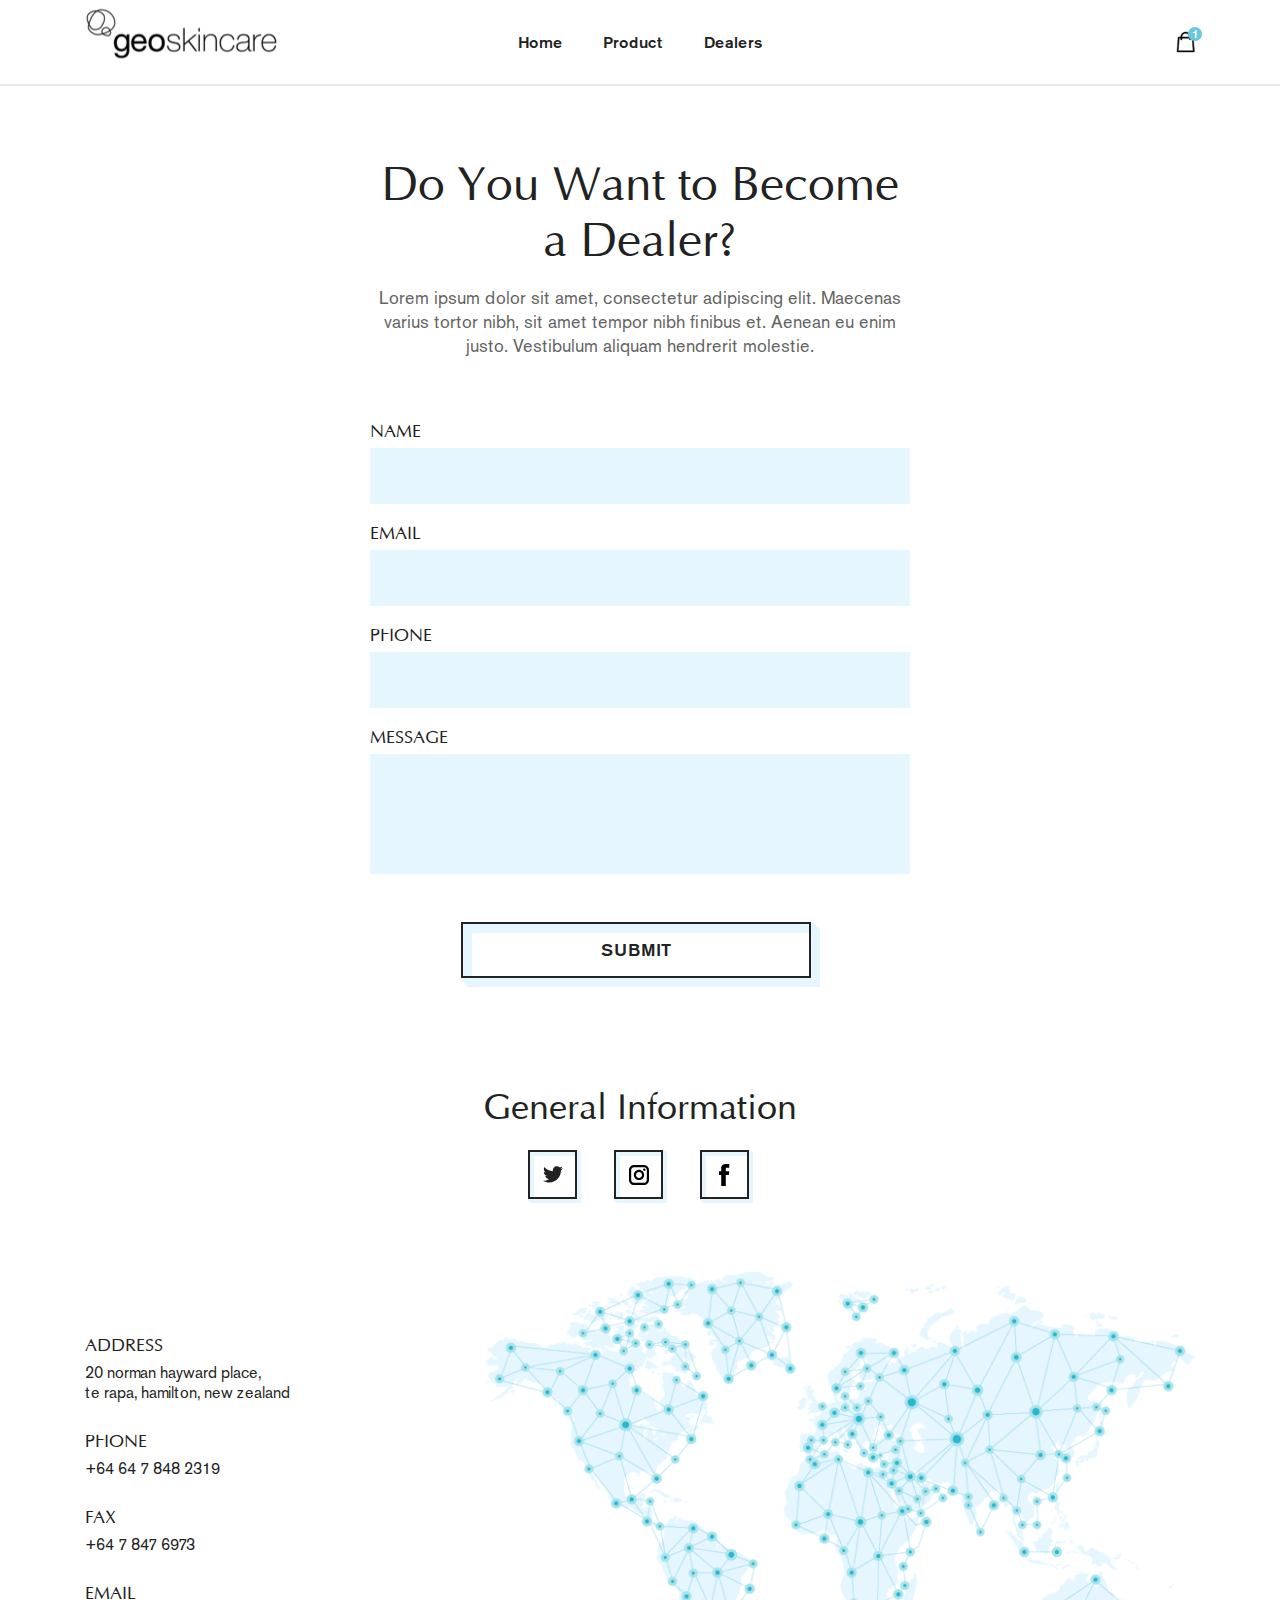
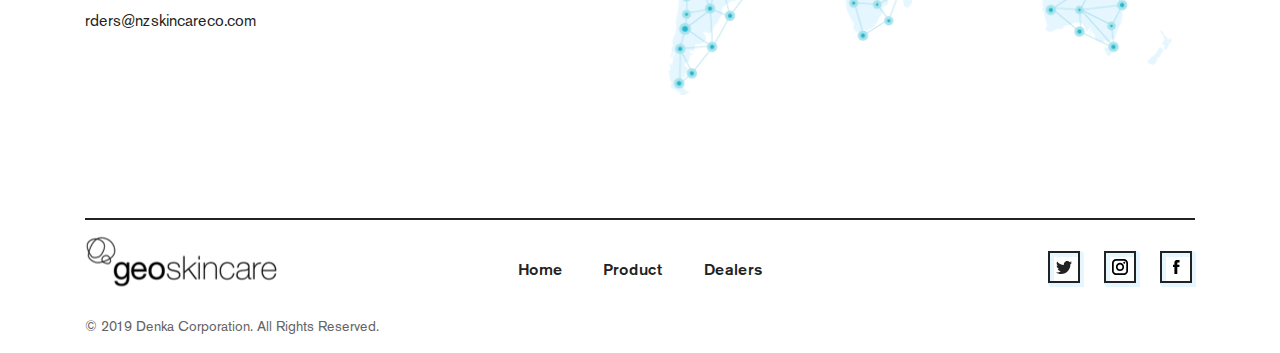
==== commit 89519279: "Верстка страницы Dealers" ====
--- a/dealers.html
+++ b/dealers.html
@@ -5,7 +5,7 @@
   <meta name="viewport" content="width=device-width, initial-scale=1.0" />
   <meta http-equiv="X-UA-Compatible" content="ie=edge" />
   <title>Dealers</title>
-  <link href="assets/css/app.css" rel="stylesheet"></head>
+<link href="assets/css/app.css" rel="stylesheet"></head>
 <body>
 
 <!-- main wrapper -->
@@ -153,10 +153,50 @@
 <!--  section-4  -->
     <div class="section section_address">
       <div class="section__inner">
-        <div class="section-box">
-          <address class="address-show">
-
-          </address>
+        <address class="address-box">
+          <div class="address-box__row">
+            <div class="address-box-title">
+              <span class="address-box-title__text">Address</span>
+            </div>
+
+            <div class="address-box-data">
+              <span class="address-box-data__text">20 norman hayward place,<br />te rapa, hamilton, new zealand</span>
+            </div>
+          </div>
+
+          <div class="address-box__row">
+            <div class="address-box-title">
+              <span class="address-box-title__text">Phone</span>
+            </div>
+
+            <div class="address-box-data">
+              <span class="address-box-data__text"><a href="tel:646478482319" class="address-box-data__link">+64 64 7 848 2319</a></span>
+            </div>
+          </div>
+
+          <div class="address-box__row">
+            <div class="address-box-title">
+              <span class="address-box-title__text">Fax</span>
+            </div>
+
+            <div class="address-box-data">
+              <span class="address-box-data__text"><a href="tel:6478476973" class="address-box-data__link">+64 7 847 6973</a></span>
+            </div>
+          </div>
+
+          <div class="address-box__row">
+            <div class="address-box-title">
+              <span class="address-box-title__text">Email</span>
+            </div>
+
+            <div class="address-box-data">
+              <span class="address-box-data__text"><a href="mailto:" class="address-box-data__link">rders@nzskincareco.com</a></span>
+            </div>
+          </div>
+        </address>
+
+        <div class="address-wrap-img">
+          <img src="assets/img/bg-contact.png" alt="contact" />
         </div>
       </div>
     </div>
--- a/assets/css/app.css
+++ b/assets/css/app.css
@@ -1,2 +1,8 @@
-html{line-height:1.15;-webkit-text-size-adjust:100%}body{margin:0}main{display:block}hr{-webkit-box-sizing:content-box;box-sizing:content-box;height:0;overflow:visible}pre{font-family:monospace, monospace;font-size:1em}a{background-color:transparent}abbr[title]{border-bottom:none;text-decoration:underline;-webkit-text-decoration:underline dotted;text-decoration:underline dotted}b,strong{font-weight:bolder}code,kbd,samp{font-family:monospace, monospace;font-size:1em}small{font-size:80%}sub,sup{font-size:75%;line-height:0;position:relative;vertical-align:baseline}sub{bottom:-0.25em}sup{top:-0.5em}img{border-style:none}button,input,optgroup,select,textarea{font-family:inherit;font-size:100%;line-height:1.15;margin:0}button,input{overflow:visible}button,select{text-transform:none}button,[type="button"],[type="reset"],[type="submit"]{-webkit-appearance:button}button::-moz-focus-inner,[type="button"]::-moz-focus-inner,[type="reset"]::-moz-focus-inner,[type="submit"]::-moz-focus-inner{border-style:none;padding:0}button:-moz-focusring,[type="button"]:-moz-focusring,[type="reset"]:-moz-focusring,[type="submit"]:-moz-focusring{outline:1px dotted ButtonText}fieldset{padding:0.35em 0.75em 0.625em}legend{-webkit-box-sizing:border-box;box-sizing:border-box;color:inherit;display:table;max-width:100%;padding:0;white-space:normal}progress{vertical-align:baseline}textarea{overflow:auto}[type="checkbox"],[type="radio"]{-webkit-box-sizing:border-box;box-sizing:border-box;padding:0}[type="number"]::-webkit-inner-spin-button,[type="number"]::-webkit-outer-spin-button{height:auto}[type="search"]{-webkit-appearance:textfield;outline-offset:-2px}[type="search"]::-webkit-search-decoration{-webkit-appearance:none}::-webkit-file-upload-button{-webkit-appearance:button;font:inherit}details{display:block}summary{display:list-item}template{display:none}[hidden]{display:none}html,body,div,span,applet,object,iframe,h1,h2,h3,h4,h5,h6,p,blockquote,pre,a,abbr,acronym,address,big,cite,code,del,dfn,em,img,ins,kbd,q,s,samp,small,strike,strong,sub,sup,tt,var,b,u,i,center,dl,dt,dd,ol,ul,li,fieldset,form,label,legend,table,caption,tbody,tfoot,thead,tr,th,td,article,aside,canvas,details,embed,figure,figcaption,footer,header,hgroup,menu,nav,output,ruby,section,summary,time,mark,audio,video{margin:0;padding:0;font-size:100%;vertical-align:baseline}a{text-decoration:none}a:active,a:hover,a:focus,input:active,input:hover,input:focus,button:active,button:hover,button:focus{outline:0}button{-webkit-user-select:none;-moz-user-select:none;-ms-user-select:none;user-select:none}ul,li{list-style-type:none;margin:0;padding:0}h1,h2,h3,h4,h5,h6{font-size:100%;font-weight:normal}html{-webkit-box-sizing:border-box;box-sizing:border-box}*,*:before,*:after{-webkit-box-sizing:border-box;box-sizing:border-box}:focus{outline:0}img,audio,video{max-width:100%;height:auto}audio,canvas,iframe,video,img,svg{vertical-align:middle}iframe{border:0}textarea{resize:none;overflow:auto;vertical-align:top;box-shadow:none;-webkit-box-shadow:none;-moz-box-shadow:none}input,textarea,select,button{outline:none;border:none;font-size:100%;margin:0}button,input{line-height:normal}table{border-collapse:collapse;border-spacing:0}td,th{padding:0;text-align:left}html,body{font-size:14px}body{margin:0;padding:0;background:#fff;color:#222}svg{display:block}.wrapper{max-width:1920px;width:100%;margin:0 auto}@font-face{font-family:'AkzidenzGroteskPro-Regular';src:url("../fonts/AkzidenzGroteskPro-Regular.woff2") format("woff2"),url("../fonts/AkzidenzGroteskPro-Regular.woff") format("woff");font-weight:normal;font-style:normal}@font-face{font-family:'AkzidenzGroteskPro-Md';src:url("../fonts/AkzidenzGroteskPro-Md.woff2") format("woff2"),url("../fonts/AkzidenzGroteskPro-Md.woff") format("woff");font-weight:normal;font-style:normal}@font-face{font-family:'Optima';src:url("../fonts/Optima.woff2") format("woff2"),url("../fonts/Optima.woff") format("woff");font-weight:normal;font-style:normal}@font-face{font-family:'Optima-Bold';src:url("../fonts/Optima-Bold.woff2") format("woff2"),url("../fonts/Optima-Bold.woff") format("woff");font-weight:normal;font-style:normal}@font-face{font-family:'Optima-Italic';src:url("../fonts/Optima-Italic.woff2") format("woff2"),url("../fonts/Optima-Italic.woff") format("woff");font-weight:normal;font-style:normal}@font-face{font-family:'Uni Sans Bold';src:url("../fonts/Uni-Sans-SemiBold.woff2") format("woff2"),url("../fonts/Uni-Sans-SemiBold.woff") format("woff");font-weight:normal;font-style:normal}.header{height:86px;left:0;right:0;top:0;position:absolute;border-bottom:2px solid #e8e8e8;z-index:10}@media (max-width: 1023px){.header{height:69px;background:#fff;position:fixed}}.header__inner{display:-webkit-box;display:-ms-flexbox;display:flex;-webkit-box-align:center;-ms-flex-align:center;align-items:center;-webkit-box-pack:justify;-ms-flex-pack:justify;justify-content:space-between;width:100%;height:100%;padding:0 85px}@media (max-width: 1260px){.header__inner{padding:0 20px}}@media (max-width: 767px){.header__inner{padding:0 5px}}.header-button-mob-menu{display:none;width:41px;height:41px;-webkit-box-align:center;-ms-flex-align:center;align-items:center;-webkit-box-pack:center;-ms-flex-pack:center;justify-content:center}@media (max-width: 1023px){.header-button-mob-menu{display:-webkit-box;display:-ms-flexbox;display:flex}}.header-button-mob-menu svg{-ms-flex-negative:0;flex-shrink:0}.header-button-mob-menu svg line{-webkit-transition:.2s;-o-transition:.2s;transition:.2s}.header-button-mob-menu.open .menu-line__first{-webkit-transform:rotate(45deg) translate(4px, -1px);-ms-transform:rotate(45deg) translate(4px, -1px);transform:rotate(45deg) translate(4px, -1px)}.header-button-mob-menu.open .menu-line__center{opacity:0}.header-button-mob-menu.open .menu-line__last{-webkit-transform:rotate(-45deg) translate(-10px, -4px);-ms-transform:rotate(-45deg) translate(-10px, -4px);transform:rotate(-45deg) translate(-10px, -4px)}.header-logo{-ms-flex-negative:0;flex-shrink:0;display:-webkit-box;display:-ms-flexbox;display:flex;-webkit-box-align:center;-ms-flex-align:center;align-items:center;-webkit-box-pack:start;-ms-flex-pack:start;justify-content:flex-start;width:25%}@media (max-width: 1023px){.header-logo{width:auto}}.header-logo__link{-ms-flex-negative:0;flex-shrink:0;display:block;margin:-12px 0 0;height:70px}@media (max-width: 1023px){.header-logo__link{height:49px}}.header-logo__link img{height:100%}.header-menu{-ms-flex-negative:0;flex-shrink:0;display:-webkit-box;display:-ms-flexbox;display:flex;-webkit-box-align:center;-ms-flex-align:center;align-items:center;-webkit-box-pack:center;-ms-flex-pack:center;justify-content:center;width:50%}@media (max-width: 1023px){.header-menu{position:fixed;left:0;top:69px;width:320px;height:100vh;background:#fff;-webkit-transition:.2s;-o-transition:.2s;transition:.2s;-webkit-transform:translateX(-100%);-ms-transform:translateX(-100%);transform:translateX(-100%);display:none;opacity:0}}.header-menu.open{-webkit-transform:translateX(0);-ms-transform:translateX(0);transform:translateX(0);opacity:1}.header-menu-list{-ms-flex-negative:0;flex-shrink:0;display:-webkit-box;display:-ms-flexbox;display:flex;-webkit-box-align:center;-ms-flex-align:center;align-items:center;-webkit-box-pack:center;-ms-flex-pack:center;justify-content:center}@media (max-width: 1023px){.header-menu-list{display:block;padding:50px 8px 50px 30px}}.header-menu-item{-ms-flex-negative:0;flex-shrink:0;margin:0 8px}@media (max-width: 1023px){.header-menu-item{margin:0 0 14px}}.header-menu-link{display:block;padding:6px 12px;font-size:16px;font-family:"AkzidenzGroteskPro-Md",sans-serif;color:#222}@media (max-width: 1023px){.header-menu-link{font-size:24px}}.header-basket{position:relative;-ms-flex-negative:0;flex-shrink:0;display:-webkit-box;display:-ms-flexbox;display:flex;-webkit-box-align:center;-ms-flex-align:center;align-items:center;-webkit-box-pack:end;-ms-flex-pack:end;justify-content:flex-end;width:25%}@media (max-width: 1023px){.header-basket{width:auto}}.header-basket__link{display:-webkit-box;display:-ms-flexbox;display:flex;-webkit-box-align:center;-ms-flex-align:center;align-items:center;-webkit-box-pack:center;-ms-flex-pack:center;justify-content:center}@media (max-width: 1023px){.header-basket__link{width:41px;height:41px}}.header-basket__link svg{-ms-flex-negative:0;flex-shrink:0}.header-basket__amount{position:absolute;top:-4px;right:-7px;min-width:14px;height:14px;border-radius:7px;background:#67c8df;display:-webkit-box;display:-ms-flexbox;display:flex;-webkit-box-align:center;-ms-flex-align:center;align-items:center;-webkit-box-pack:center;-ms-flex-pack:center;justify-content:center;font-size:12px;line-height:12px;color:#fff;font-family:"AkzidenzGroteskPro-Md",sans-serif;padding:0 2px}@media (max-width: 1023px){.header-basket__amount{top:7px;right:4px}}.button{position:relative;display:-webkit-inline-box;display:-ms-inline-flexbox;display:inline-flex;-webkit-box-align:center;-ms-flex-align:center;align-items:center;-webkit-box-pack:center;-ms-flex-pack:center;justify-content:center;min-width:255px;height:56px;background:transparent;-webkit-box-shadow:1px 1px 0 1px #e5f6ff,2px 2px 0 1px #e5f6ff,3px 3px 0 1px #e5f6ff,4px 4px 0 1px #e5f6ff,5px 5px 0 1px #e5f6ff,6px 6px 0 1px #e5f6ff,7px 7px 0 1px #e5f6ff,8px 8px 0 1px #e5f6ff,inset 1px 1px 0 1px #e5f6ff,inset 2px 2px 0 1px #e5f6ff,inset 3px 3px 0 1px #e5f6ff,inset 4px 4px 0 1px #e5f6ff,inset 5px 5px 0 1px #e5f6ff,inset 6px 6px 0 1px #e5f6ff,inset 7px 7px 0 1px #e5f6ff,inset 8px 8px 0 1px #e5f6ff;box-shadow:1px 1px 0 1px #e5f6ff,2px 2px 0 1px #e5f6ff,3px 3px 0 1px #e5f6ff,4px 4px 0 1px #e5f6ff,5px 5px 0 1px #e5f6ff,6px 6px 0 1px #e5f6ff,7px 7px 0 1px #e5f6ff,8px 8px 0 1px #e5f6ff,inset 1px 1px 0 1px #e5f6ff,inset 2px 2px 0 1px #e5f6ff,inset 3px 3px 0 1px #e5f6ff,inset 4px 4px 0 1px #e5f6ff,inset 5px 5px 0 1px #e5f6ff,inset 6px 6px 0 1px #e5f6ff,inset 7px 7px 0 1px #e5f6ff,inset 8px 8px 0 1px #e5f6ff;border:2px solid #222222;text-transform:uppercase;padding:0 20px;font-size:18px;line-height:18px;font-family:"AkzidenzGroteskPro-Md",sans-serif;color:#222;margin:0 8px 8px 0;-webkit-transition:.15s;-o-transition:.15s;transition:.15s}.button_long{min-width:350px}@media (max-width: 767px){.button__text_desktop{display:none}}.button__text_mob{display:none}@media (max-width: 767px){.button__text_mob{display:block}}@media (hover: hover){.button:hover{cursor:pointer;background:#e5f6ff}}.section__hold{max-width:798px;width:100%;margin:0 auto;text-align:center;padding:0 30px}@media (max-width: 1023px){.section__hold{max-width:600px}}@media (max-width: 767px){.section__hold{padding:0 15px}}.section__hold_sm{max-width:600px}.section__inner{position:relative;display:-webkit-box;display:-ms-flexbox;display:flex;-webkit-box-align:center;-ms-flex-align:center;align-items:center;max-width:1280px;width:100%;margin:auto}@media (max-width: 1023px){.section__inner{display:block}}.section__inner_wrapr{-ms-flex-wrap:wrap;flex-wrap:wrap}.section__inner_right{-webkit-box-pack:end;-ms-flex-pack:end;justify-content:flex-end}.section__inner_left{-webkit-box-pack:start;-ms-flex-pack:start;justify-content:flex-start}.section__inner_center{-webkit-box-pack:center;-ms-flex-pack:center;justify-content:center}.section__inner_full{max-width:100%}.section_title{margin:161px 0 0}.section_title .section__hold{padding:0 30px}.section_form-registration{margin:0 0 104px}.section_soc-net{margin:0 0 70px}.section_soc-net .soc-net{display:-webkit-box;display:-ms-flexbox;display:flex;-webkit-box-pack:center;-ms-flex-pack:center;justify-content:center}.section-1{background:#fff url(../img/section-bg-1.jpg) no-repeat center right;background-size:contain}@media (max-width: 1023px){.section-1{background:none}}.section-1 .section__inner{padding:160px 0 72px;min-height:720px}@media (max-width: 1260px){.section-1 .section__inner{min-height:654px}}@media (max-width: 1151px){.section-1 .section__inner{min-height:580px}}@media (max-width: 1023px){.section-1 .section__inner{min-height:auto;padding:136px 0 72px}}.section-2{background:rgba(241,210,217,0.2);padding:119px 0 144px}@media (max-width: 1023px){.section-2{padding:47px 0 42px}}.section-2 .section-box-title{margin:0 0 26px}@media (max-width: 1151px){.section-2 .section-box-title{margin:0 0 15px}}.section-3{background:#fff url(../img/section-bg-2.jpg) no-repeat center left;background-size:contain}@media (max-width: 1023px){.section-3{background-position:bottom center;background-size:540px auto}}@media (max-width: 767px){.section-3{background-size:100% auto}}.section-3 .section__inner{min-height:582px;padding:75px 0 55px}@media (max-width: 1260px){.section-3 .section__inner{min-height:500px}}@media (max-width: 1151px){.section-3 .section__inner{min-height:440px}}@media (max-width: 1023px){.section-3 .section__inner{min-height:auto;padding:90px 0 560px}}@media (max-width: 767px){.section-3 .section__inner{padding:50px 0 98%}}.section-4{background:#fff url(../img/section-bg-4.jpg) no-repeat center right;background-size:contain}@media (max-width: 1023px){.section-4{background-position:bottom center;background-size:540px auto}}@media (max-width: 767px){.section-4{background-size:100% auto}}@media (max-width: 1023px){.section-4 .section__inner{padding:0 0 350px}}@media (max-width: 767px){.section-4 .section__inner{padding:0 0 66%}}.section-5 .section__inner{padding:80px 0 0}@media (max-width: 767px){.section-5 .section__inner{padding:64px 0 0}.section-5 .section__inner .section-box-title_short{text-align:left;max-width:768px;width:100%}}.section-5 .section__inner.wrapper-benefits{padding:70px 0 0}@media (max-width: 767px){.section-5 .section__inner.wrapper-benefits{padding:5px 0 0}}.section-6{padding:62px 30px 184px}@media (max-width: 767px){.section-6{padding:50px 15px 61px}}.section-7{background:#effaff}@media (max-width: 767px){.section-7{background:none}}.section-8,.section-form-subscribe{padding:113px 0 130px}@media (max-width: 767px){.section-8,.section-form-subscribe{padding:64px 0 102px}}.section-8 .section-box-descr,.section-form-subscribe .section-box-descr{margin:0 0 42px}.section-box{-ms-flex-negative:0;flex-shrink:0;width:50%;padding:0 85px}.section-box_gradient{position:relative;background:#fff}.section-box_gradient:after{content:"";width:100px;height:100%;position:absolute;top:0;bottom:0;right:-99px;display:block;background:-webkit-gradient(linear, right top, left top, from(rgba(255,255,255,0)), color-stop(88%, #fff));background:-o-linear-gradient(right, rgba(255,255,255,0) 0%, #fff 88%);background:linear-gradient(to left, rgba(255,255,255,0) 0%, #fff 88%)}@media (max-width: 1023px){.section-box_gradient:after{height:50px;width:100%;top:auto;bottom:-50px;left:0;right:auto;background:-webkit-gradient(linear, left bottom, left top, from(rgba(255,255,255,0)), color-stop(88%, #fff));background:-o-linear-gradient(bottom, rgba(255,255,255,0) 0%, #fff 88%);background:linear-gradient(to top, rgba(255,255,255,0) 0%, #fff 88%)}}@media (max-width: 1260px){.section-box{padding:0 30px}}@media (max-width: 1023px){.section-box{width:100%;max-width:600px;margin:0 auto}}@media (max-width: 767px){.section-box{max-width:768px;padding:0 15px}}.section-box-button{padding:0 8px 0 0}@media (max-width: 420px){.section-box-button .button{width:100%}}.section-box-title{font-size:48px;line-height:1.17;font-family:"Optima",sans-serif;margin:0 0 13px}@media (max-width: 1260px){.section-box-title{font-size:42px}}@media (max-width: 1151px){.section-box-title{font-size:30px;line-height:1.27;letter-spacing:-0.4px;margin:0 0 18px}}.section-box-title_sm{font-size:36px;line-height:1.17;margin:0 0 18px}@media (max-width: 1260px){.section-box-title_sm{font-size:32px}}@media (max-width: 1151px){.section-box-title_sm{font-size:26px}}.section-box-title_short{max-width:490px;width:100%;margin:0 auto;text-align:center;padding:0 15px}.section-box-descr{font-size:18px;line-height:1.33;font-family:"AkzidenzGroteskPro-Regular",sans-serif;color:#646464;margin:0 0 60px}@media (max-width: 1151px){.section-box-descr{font-size:16px;line-height:1.25;margin:0 0 44px}}.section-box-descr_big{font-size:24px;line-height:1.25;margin:0}@media (max-width: 1151px){.section-box-descr_big{font-size:20px;line-height:1.4}}.section-box-sup{font-size:12px;line-height:1;font-family:"AkzidenzGroteskPro-Regular",sans-serif;text-transform:uppercase;margin:0 0 14px}@media (max-width: 1151px){.section-box-sup{font-size:10px;letter-spacing:.83px}}.characteristics-goods-list{position:relative;padding:50px 10px 37px 0;background:#fff}@media (max-width: 1151px){.characteristics-goods-list{padding:40px 10px 0 0}}@media (max-width: 767px){.characteristics-goods-list{padding:12px 0 0}}.characteristics-goods-item{margin:0 0 19px}@media (max-width: 1151px){.characteristics-goods-item{margin:0 0 8px}}@media (max-width: 767px){.characteristics-goods-item{margin:0 0 6px}}.characteristics-goods-parent{font-size:36px;line-height:1.56;font-family:"AkzidenzGroteskPro-Regular",sans-serif}@media (max-width: 1151px){.characteristics-goods-parent{font-size:26px;line-height:2.15}}.characteristics-goods-parent:after{content:'';position:relative;top:-5px;display:block;width:100%;height:6px;background:-webkit-gradient(linear, right top, left top, from(rgba(255,255,255,0)), color-stop(75%, #e5f6ff));background:-o-linear-gradient(right, rgba(255,255,255,0) 0%, #e5f6ff 75%);background:linear-gradient(to left, rgba(255,255,255,0) 0%, #e5f6ff 75%)}.characteristics-goods-addition{font-size:18px;line-height:1.24;font-family:"AkzidenzGroteskPro-Regular",sans-serif}@media (max-width: 1151px){.characteristics-goods-addition{font-size:16px;line-height:1.3}}.benefits-list{position:relative;z-index:1;width:100%;-ms-flex-negative:0;flex-shrink:0;display:-webkit-box;display:-ms-flexbox;display:flex;-ms-flex-wrap:wrap;flex-wrap:wrap;-webkit-box-align:start;-ms-flex-align:start;align-items:flex-start;-webkit-box-pack:center;-ms-flex-pack:center;justify-content:center}@media (max-width: 992px){.benefits-list{-webkit-box-pack:justify;-ms-flex-pack:justify;justify-content:space-between}}@media (max-width: 767px){.benefits-list{display:block}}.benefits-item{-ms-flex-negative:0;flex-shrink:0;padding:0 120px 90px 30px}@media (max-width: 1260px){.benefits-item{padding:0 100px 90px 30px}}@media (max-width: 992px){.benefits-item{padding:0 30px 90px}}@media (max-width: 767px){.benefits-item{padding:0 15px 16px}}.benefits-item:nth-child(2n){text-align:right;padding:0 30px 90px 120px}@media (max-width: 1260px){.benefits-item:nth-child(2n){padding:0 30px 90px 100px}}@media (max-width: 992px){.benefits-item:nth-child(2n){padding:0 30px 90px}}@media (max-width: 767px){.benefits-item:nth-child(2n){text-align:left;padding:0 15px 16px}}.benefits-item:nth-child(2n) .benefits-title:after{background:-webkit-gradient(linear, left top, right top, from(rgba(255,255,255,0)), color-stop(75%, #e5f6ff));background:-o-linear-gradient(left, rgba(255,255,255,0) 0%, #e5f6ff 75%);background:linear-gradient(to right, rgba(255,255,255,0) 0%, #e5f6ff 75%)}@media (max-width: 767px){.benefits-item:nth-child(2n) .benefits-title:after{background:-webkit-gradient(linear, right top, left top, from(rgba(255,255,255,0)), color-stop(75%, #e5f6ff));background:-o-linear-gradient(right, rgba(255,255,255,0) 0%, #e5f6ff 75%);background:linear-gradient(to left, rgba(255,255,255,0) 0%, #e5f6ff 75%)}}.benefits-card{-ms-flex-negative:0;flex-shrink:0;width:350px}@media (max-width: 1023px){.benefits-card{width:290px}}@media (max-width: 767px){.benefits-card{width:auto}}.benefits-title{font-size:24px;line-height:2.33;font-family:"AkzidenzGroteskPro-Md",sans-serif}@media (max-width: 1023px){.benefits-title{font-size:20px;line-height:2.8}}.benefits-title:after{content:'';position:relative;top:-5px;display:block;width:100%;height:6px;background:-webkit-gradient(linear, right top, left top, from(rgba(255,255,255,0)), color-stop(75%, #e5f6ff));background:-o-linear-gradient(right, rgba(255,255,255,0) 0%, #e5f6ff 75%);background:linear-gradient(to left, rgba(255,255,255,0) 0%, #e5f6ff 75%)}.benefits-descr{display:inline-block;width:314px;font-size:18px;line-height:1.22;color:#646464;font-family:"AkzidenzGroteskPro-Regular",sans-serif}@media (max-width: 1023px){.benefits-descr{font-size:16px;line-height:1.25;width:250px}}@media (max-width: 767px){.benefits-descr{width:auto}}.benefits-descr__text{display:block;margin:0 0 11px}.box-pulse{width:540px;height:540px;display:block;position:absolute;z-index:0;top:0;bottom:0;left:0;right:0;margin:auto;-webkit-transform:translateY(-55px);-ms-transform:translateY(-55px);transform:translateY(-55px)}@media (max-width: 767px){.box-pulse{display:none}}.box-pulse-shadow{display:block;position:absolute;top:0;bottom:0;left:0;right:0;margin:auto;border-radius:50%}.box-pulse-shadow:nth-child(3){width:540px;height:540px;opacity:0;-webkit-transform:scale(0.9);-ms-transform:scale(0.9);transform:scale(0.9);background-image:-o-radial-gradient(50% 50%, circle, #e5f6ff, #e5f6ff 54%, #67c8df 66%);background-image:radial-gradient(circle at 50% 50%, #e5f6ff, #e5f6ff 54%, #67c8df 66%);-webkit-animation:pulse 1.6s .7s ease-in-out infinite;animation:pulse 1.6s .7s ease-in-out infinite}.box-pulse-shadow:nth-child(2){width:410px;height:410px;opacity:0;-webkit-transform:scale(0.9);-ms-transform:scale(0.9);transform:scale(0.9);background-image:-o-radial-gradient(50% 50%, circle, #e5f6ff, #e5f6ff 54%, #67c8df 66%);background-image:radial-gradient(circle at 50% 50%, #e5f6ff, #e5f6ff 54%, #67c8df 66%);-webkit-animation:pulse 1.6s .4s ease-in-out infinite;animation:pulse 1.6s .4s ease-in-out infinite}.box-pulse-shadow:nth-child(1){width:291px;height:291px;opacity:0;-webkit-transform:scale(0.9);-ms-transform:scale(0.9);transform:scale(0.9);background-image:-o-radial-gradient(50% 50%, circle, #e5f6ff, #e5f6ff 54%, #67c8df 66%);background-image:radial-gradient(circle at 50% 50%, #e5f6ff, #e5f6ff 54%, #67c8df 66%);-webkit-animation:pulse 1.6s ease-in-out infinite;animation:pulse 1.6s ease-in-out infinite}.box-pulse-oval{position:absolute;top:0;bottom:0;left:0;right:0;margin:auto;border-radius:50%;display:-webkit-box;display:-ms-flexbox;display:flex;-webkit-box-align:center;-ms-flex-align:center;align-items:center;-webkit-box-pack:center;-ms-flex-pack:center;justify-content:center;width:148px;height:148px;border:solid 5px #e5f6ff;background-color:#67c8df}.box-pulse-oval svg{-ms-flex-negative:0;flex-shrink:0;display:block}@-webkit-keyframes pulse{from{-webkit-transform:scale3d(0.8, 0.8, 0.8);transform:scale3d(0.8, 0.8, 0.8);opacity:0}50%{-webkit-transform:scale3d(1.06, 1.06, 1.06);transform:scale3d(1.06, 1.06, 1.06);opacity:0.2}to{-webkit-transform:scale3d(0.95, 0.95, 0.95);transform:scale3d(0.95, 0.95, 0.95);opacity:0}}@keyframes pulse{from{-webkit-transform:scale3d(0.8, 0.8, 0.8);transform:scale3d(0.8, 0.8, 0.8);opacity:0}50%{-webkit-transform:scale3d(1.06, 1.06, 1.06);transform:scale3d(1.06, 1.06, 1.06);opacity:0.2}to{-webkit-transform:scale3d(0.95, 0.95, 0.95);transform:scale3d(0.95, 0.95, 0.95);opacity:0}}.more-goods{width:100%;max-width:1110px;margin:0 auto}@media (max-width: 1023px){.more-goods{max-width:730px}}@media (max-width: 767px){.more-goods{max-width:380px}}.more-goods-panel{display:-webkit-box;display:-ms-flexbox;display:flex;-webkit-box-align:center;-ms-flex-align:center;align-items:center;-webkit-box-pack:justify;-ms-flex-pack:justify;justify-content:space-between;height:42px;margin:0 0 18px}.more-goods-panel .section-box-title_sm{line-height:1;margin:0}.card-goods{width:100%;max-width:350px}@media (max-width: 767px){.card-goods{max-width:380px}}.card-goods__wrapper-img{position:relative;width:100%;padding:100% 0 0;margin:0 0 16px}.card-goods__img{display:block;max-width:100%;max-height:100%;position:absolute;top:0;bottom:0;left:0;right:0;margin:auto}.card-goods-title{display:-webkit-box;display:-ms-flexbox;display:flex;width:100%;height:34px;-webkit-box-align:center;-ms-flex-align:center;align-items:center;font-size:18px;line-height:1.22;font-family:"Optima-Bold",sans-serif;margin:0 0 6px}.card-goods-title__text{display:block;width:100%;text-align:center;white-space:nowrap;overflow:hidden;-o-text-overflow:ellipsis;text-overflow:ellipsis}.card-goods-price{font-size:32px;height:38px;display:-webkit-box;display:-ms-flexbox;display:flex;-webkit-box-align:center;-ms-flex-align:center;align-items:center;-webkit-box-pack:center;-ms-flex-pack:center;justify-content:center;font-family:"Optima",sans-serif;margin:0 0 27px}.card-goods-button{padding:0 8px 0 0}.card-goods-button .button{width:100%;min-width:auto}.review{position:relative;max-width:991px;width:100%;margin:0 auto;padding:85px 30px 79px}@media (max-width: 767px){.review{padding:0}}.review__ico{display:block;position:absolute;top:0;left:30px;width:172px;height:71px;-webkit-transform:translateY(-50%);-ms-transform:translateY(-50%);transform:translateY(-50%)}@media (max-width: 767px){.review__ico{display:none}}.review__ico svg{margin:0 auto}.card-user{display:-webkit-box;display:-ms-flexbox;display:flex;-webkit-box-align:start;-ms-flex-align:start;align-items:flex-start}@media (max-width: 767px){.card-user{display:block;background:#effaff;padding:0 15px 100px}}.card-user__wrapper-img{border-radius:50%;width:172px;height:172px;-webkit-box-shadow:inset 0 0 6px #fff;box-shadow:inset 0 0 6px #fff;-ms-flex-negative:0;flex-shrink:0;margin:0 30px 0 0;overflow:hidden;position:relative}@media (max-width: 767px){.card-user__wrapper-img{width:126px;height:126px;position:relative;top:-63px;margin:0 auto 30px}}.card-user__img{position:absolute;top:0;bottom:0;left:0;right:0;margin:auto;max-width:100%;max-height:100%;display:block}@media (max-width: 767px){.card-user-box{margin:-66px 0 0}}.card-user-review{font-size:24px;line-height:1.25;font-family:"Optima-Italic",sans-serif;color:#646464;margin:0 0 35px}@media (max-width: 1023px){.card-user-review{font-size:20px;line-height:1.4;text-align:center}}@media (max-width: 767px){.card-user-review{margin:0 0 22px}}.card-user-data__name{display:inline-block;vertical-align:top;font-size:18px;line-height:1;font-family:"Optima-Bold",sans-serif;margin:0 0 6px}@media (max-width: 767px){.card-user-data__name{display:block;text-align:center}}.card-user-data__item{display:-webkit-box;display:-ms-flexbox;display:flex;-webkit-box-align:center;-ms-flex-align:center;align-items:center;font-size:16px;line-height:1;font-family:"AkzidenzGroteskPro-Regular",sans-serif}@media (max-width: 767px){.card-user-data__item{-webkit-box-pack:center;-ms-flex-pack:center;justify-content:center}}.card-user-data__property{-ms-flex-negative:0;flex-shrink:0}.card-user-data__value{-ms-flex-negative:0;flex-shrink:0;margin:0 0 0 6px}.navigation-wrapper-button{display:-webkit-box;display:-ms-flexbox;display:flex;-webkit-box-align:center;-ms-flex-align:center;align-items:center}.navigation-button-prev,.navigation-button-next{width:40px;height:42px;background:none;padding:0}@media (hover: hover){.navigation-button-prev,.navigation-button-next{cursor:pointer}.navigation-button-prev:hover svg path,.navigation-button-next:hover svg path{fill:#bcbcbc}.navigation-button-prev svg path,.navigation-button-next svg path{-webkit-transition:.15s;-o-transition:.15s;transition:.15s}}.navigation-button-prev{margin:0 24px 0 0}.carousel-review{position:relative;z-index:0}@media (max-width: 767px){.carousel-review-item{padding:63px 0 0}}.carousel-review-navigation{position:absolute;z-index:1;right:0;bottom:0}@media (max-width: 767px){.carousel-review-navigation{width:104px;left:0;margin:auto;bottom:26px}}.form-subscribe{width:100%}.form-subscribe__row{display:-webkit-box;display:-ms-flexbox;display:flex;-webkit-box-align:center;-ms-flex-align:center;align-items:center;width:100%}.form-subscribe__input{display:block;width:100%;height:54px;border:2px solid #222;-webkit-box-shadow:1px 1px 0 1px #e5f6ff,2px 2px 0 1px #e5f6ff,3px 3px 0 1px #e5f6ff,4px 4px 0 1px #e5f6ff,5px 5px 0 1px #e5f6ff,6px 6px 0 1px #e5f6ff,7px 7px 0 1px #e5f6ff,8px 8px 0 1px #e5f6ff,inset 1px 1px 0 1px #e5f6ff,inset 2px 2px 0 1px #e5f6ff,inset 3px 3px 0 1px #e5f6ff,inset 4px 4px 0 1px #e5f6ff,inset 5px 5px 0 1px #e5f6ff,inset 6px 6px 0 1px #e5f6ff,inset 7px 7px 0 1px #e5f6ff,inset 8px 8px 0 1px #e5f6ff;box-shadow:1px 1px 0 1px #e5f6ff,2px 2px 0 1px #e5f6ff,3px 3px 0 1px #e5f6ff,4px 4px 0 1px #e5f6ff,5px 5px 0 1px #e5f6ff,6px 6px 0 1px #e5f6ff,7px 7px 0 1px #e5f6ff,8px 8px 0 1px #e5f6ff,inset 1px 1px 0 1px #e5f6ff,inset 2px 2px 0 1px #e5f6ff,inset 3px 3px 0 1px #e5f6ff,inset 4px 4px 0 1px #e5f6ff,inset 5px 5px 0 1px #e5f6ff,inset 6px 6px 0 1px #e5f6ff,inset 7px 7px 0 1px #e5f6ff,inset 8px 8px 0 1px #e5f6ff;background:transparent;padding:0 24px;font-size:16px;font-family:"AkzidenzGroteskPro-Regular",sans-serif}.form-subscribe__input::-webkit-input-placeholder{color:#a7a7a7}.form-subscribe__input:-moz-placeholder{color:#a7a7a7}.form-subscribe__input::-moz-placeholder{color:#a7a7a7}.form-subscribe__input:-ms-input-placeholder{color:#a7a7a7}@media (max-width: 767px){.form-subscribe__input{font-size:14px}}.form-subscribe__submit{-ms-flex-negative:0;flex-shrink:0;min-width:auto;width:160px;height:54px;border:2px solid #222;border-left:0;background:#222;-webkit-box-shadow:1px 1px 0 1px #e5f6ff,2px 2px 0 1px #e5f6ff,3px 3px 0 1px #e5f6ff,4px 4px 0 1px #e5f6ff,5px 5px 0 1px #e5f6ff,6px 6px 0 1px #e5f6ff,7px 7px 0 1px #e5f6ff,8px 8px 0 1px #e5f6ff;box-shadow:1px 1px 0 1px #e5f6ff,2px 2px 0 1px #e5f6ff,3px 3px 0 1px #e5f6ff,4px 4px 0 1px #e5f6ff,5px 5px 0 1px #e5f6ff,6px 6px 0 1px #e5f6ff,7px 7px 0 1px #e5f6ff,8px 8px 0 1px #e5f6ff;color:#fff;text-transform:uppercase;font-size:18px;line-height:1;font-family:"AkzidenzGroteskPro-Md",sans-serif;-webkit-transition:.15s;-o-transition:.15s;transition:.15s;margin:0;padding:0}@media (max-width: 767px){.form-subscribe__submit{width:54px}}@media (hover: hover){.form-subscribe__submit:hover{cursor:pointer;background:#e5f6ff;color:#222}}.footer{padding:0 0 10px}.footer__inner{width:100%;padding:0 85px}@media (max-width: 1260px){.footer__inner{padding:0 30px}}@media (max-width: 767px){.footer__inner{padding:0 15px}}.footer__hold{border-top:2px solid #222;display:-webkit-box;display:-ms-flexbox;display:flex;-webkit-box-align:center;-ms-flex-align:center;align-items:center;-webkit-box-pack:justify;-ms-flex-pack:justify;justify-content:space-between;width:100%;padding:18px 0 10px;margin:0 0 8px}@media (max-width: 1023px){.footer__hold{display:block;padding:33px 0 0}}.footer-copy{font-size:14px;line-height:normal;font-family:"AkzidenzGroteskPro-Regular",sans-serif;color:#646464;margin:8px 0}@media (max-width: 1023px){.footer-copy{text-align:center}}@media (max-width: 767px){.footer-copy{font-size:12px}}.footer-logo{-ms-flex-negative:0;flex-shrink:0;display:-webkit-box;display:-ms-flexbox;display:flex;-webkit-box-align:center;-ms-flex-align:center;align-items:center;-webkit-box-pack:start;-ms-flex-pack:start;justify-content:flex-start;width:25%}@media (max-width: 1023px){.footer-logo{width:100%;-webkit-box-pack:center;-ms-flex-pack:center;justify-content:center;margin:0 0 26px}}.footer-logo__link{-ms-flex-negative:0;flex-shrink:0;display:block;margin:-9px 0 0;height:70px}@media (max-width: 1023px){.footer-logo__link{height:49px}}.footer-logo__link img{height:100%}.footer-menu{-ms-flex-negative:0;flex-shrink:0;display:-webkit-box;display:-ms-flexbox;display:flex;-webkit-box-align:center;-ms-flex-align:center;align-items:center;-webkit-box-pack:center;-ms-flex-pack:center;justify-content:center;width:50%}@media (max-width: 1023px){.footer-menu{display:block;width:100%;margin:0 0 39px}}.footer-menu-list{-ms-flex-negative:0;flex-shrink:0;display:-webkit-box;display:-ms-flexbox;display:flex;-webkit-box-align:center;-ms-flex-align:center;align-items:center;-webkit-box-pack:center;-ms-flex-pack:center;justify-content:center}@media (max-width: 1023px){.footer-menu-list{display:block;width:100%}}.footer-menu-item{-ms-flex-negative:0;flex-shrink:0;margin:0 8px}@media (max-width: 1023px){.footer-menu-item{text-align:center;margin:0 0 17px}}.footer-menu-link{display:block;padding:6px 12px;font-size:16px;font-family:"AkzidenzGroteskPro-Md",sans-serif;color:#222}@media (max-width: 1023px){.footer-menu-link{display:inline-block;vertical-align:top}}.footer-soc-net{position:relative;-ms-flex-negative:0;flex-shrink:0;display:-webkit-box;display:-ms-flexbox;display:flex;-webkit-box-align:center;-ms-flex-align:center;align-items:center;-webkit-box-pack:end;-ms-flex-pack:end;justify-content:flex-end;width:25%}@media (max-width: 1023px){.footer-soc-net{width:100%;-webkit-box-pack:center;-ms-flex-pack:center;justify-content:center;margin:0 0 40px}}.soc-net-list{display:-webkit-box;display:-ms-flexbox;display:flex;-webkit-box-align:center;-ms-flex-align:center;align-items:center}.soc-net-item{margin:0 21px 0 0}@media (max-width: 1023px){.soc-net-item{margin:0 31px 0 0}}.soc-net-item:last-child{margin:0}.soc-net-link{margin:0 3px 3px 0;min-width:32px;width:32px;height:32px;-webkit-box-shadow:1px 1px 0 1px #e5f6ff,2px 2px 0 1px #e5f6ff,3px 3px 0 1px #e5f6ff,inset 1px 1px 0 1px #e5f6ff,inset 2px 2px 0 1px #e5f6ff,inset 3px 3px 0 1px #e5f6ff;box-shadow:1px 1px 0 1px #e5f6ff,2px 2px 0 1px #e5f6ff,3px 3px 0 1px #e5f6ff,inset 1px 1px 0 1px #e5f6ff,inset 2px 2px 0 1px #e5f6ff,inset 3px 3px 0 1px #e5f6ff;padding:0}@media (max-width: 1023px){.soc-net-link{min-width:45px;width:45px;height:45px}.soc-net-link_tw svg{width:20px}.soc-net-link_inst svg{width:20px}.soc-net-link_f svg{width:11px}}.soc-net-list_big .soc-net-link{min-width:49px;width:49px;height:49px}.soc-net-list_big .soc-net-link_tw svg{width:20px}.soc-net-list_big .soc-net-link_inst svg{width:20px}.soc-net-list_big .soc-net-link_f svg{width:11px}.soc-net-list_big .soc-net-item{margin:0 34px 0 0}.soc-net-list_big .soc-net-item:last-child{margin:0}.substrate-page{position:fixed;top:0;bottom:0;left:0;right:0;width:100vw;height:100vh;background:rgba(0,0,0,0.5);z-index:9;display:none;opacity:0;-webkit-transition:.2s;-o-transition:.2s;transition:.2s}.substrate-page.open{opacity:1}.product{border-bottom:2px solid #e5e5e5;padding:86px 0 0}@media (max-width: 1023px){.product{padding:69px 0 0}}.product-dual{display:-webkit-box;display:-ms-flexbox;display:flex;-webkit-box-align:start;-ms-flex-align:start;align-items:flex-start;max-width:1280px;width:100%;margin:0 auto}@media (max-width: 1023px){.product-dual{display:block;max-width:800px}}.product-dual__item{-ms-flex-negative:0;flex-shrink:0;width:50%}@media (max-width: 1023px){.product-dual__item{width:100%}}.product-dual__item_left{position:-webkit-sticky;position:sticky;top:20px;padding:45px 75px 78px 85px}@media (max-width: 1023px){.product-dual__item_left{position:static;padding:42px 0}}@media (max-width: 767px){.product-dual__item_left{padding:42px 0 3px}}.product-dual__item_right{border-left:1px solid #e5e5e5;padding:45px 0 57px}@media (max-width: 1023px){.product-dual__item_right{border-left:0}}@media (max-width: 767px){.product-dual__item_right{padding:45px 0}}.product-detail{position:relative;z-index:0;max-width:480px;width:100%;margin:0 auto}.product-card__wrapper-img{position:relative;padding:77.335% 0 0;margin:0 0 8px}@media (max-width: 767px){.product-card__wrapper-img{margin:0 0 25px}}.product-card__img{position:absolute;top:0;left:0;right:0;bottom:0;margin:auto;max-width:100%;max-height:100%}.product-card-quantity{display:-webkit-box;display:-ms-flexbox;display:flex;-webkit-box-align:center;-ms-flex-align:center;align-items:center;-webkit-box-pack:center;-ms-flex-pack:center;justify-content:center;margin:0 0 21px}@media (max-width: 767px){.product-card-quantity{margin:0 0 28px}}.product-card-quantity__title{-ms-flex-negative:0;flex-shrink:0;display:block;font-size:14px;font-family:"AkzidenzGroteskPro-Md",sans-serif;text-transform:uppercase;margin:0 10px 0 0}.quantity{width:68px;height:28px;display:-webkit-box;display:-ms-flexbox;display:flex;-webkit-box-align:center;-ms-flex-align:center;align-items:center;-webkit-box-pack:center;-ms-flex-pack:center;justify-content:center;border:1px solid #dedede}.quantity__button{-ms-flex-negative:0;flex-shrink:0;display:-webkit-box;display:-ms-flexbox;display:flex;-webkit-box-align:center;-ms-flex-align:center;align-items:center;-webkit-box-pack:center;-ms-flex-pack:center;justify-content:center;width:20px;height:26px;-webkit-transition:.15s;-o-transition:.15s;transition:.15s;padding:0;font-size:14px;font-family:"AkzidenzGroteskPro-Md",sans-serif;background:none;border:0}.quantity__button svg{-ms-flex-negative:0;flex-shrink:0}@media (hover: hover){.quantity__button:hover{cursor:pointer;background:#e5f6ff}}.quantity__input{width:26px;height:26px;border:0;background:#fff;font-size:14px;font-family:"AkzidenzGroteskPro-Regular",sans-serif;text-align:center;color:#222}.product-card-price{font-size:32px;font-family:"Optima",sans-serif;color:#111;text-align:center;margin:0 0 27px}@media (max-width: 767px){.product-card-price{margin:0 0 39px}}.product-card-button{text-align:center}@media (max-width: 767px){.product-card-button{padding:0 15px}.product-card-button .button{width:100%;min-width:100%}}.product-menu{position:absolute;z-index:1;top:152px;right:-1px;text-align:right}@media (max-width: 1023px){.product-menu{display:none}}.product-menu-item{padding:12px 7px 12px 0}.product-menu-link{display:inline-block;font-size:14px;line-height:14px;font-family:"AkzidenzGroteskPro-Md",sans-serif;color:#bebebe;text-transform:uppercase;text-decoration:none;padding:6px 10px;-webkit-transition:.15s;-o-transition:.15s;transition:.15s;white-space:nowrap}@media (hover: hover){.product-menu-link:hover{color:#848484;background:#e5f6ff;text-decoration:none}}.product-menu-link.active{color:#222}.indicator-active-link{position:absolute;top:0;right:0;width:2px;height:42px;background:#222}.product-box_bg{position:relative;min-height:380px;padding:50px;display:-webkit-box;display:-ms-flexbox;display:flex;-webkit-box-align:center;-ms-flex-align:center;align-items:center}@media (max-width: 767px){.product-box_bg{padding:62px 15px;min-height:56vw}}.product-box_bg:after{content:"";background:rgba(0,0,0,0.5);position:absolute;z-index:0;top:0;bottom:0;right:0;left:0;width:100%;height:100%}.product-box_bg .product-box-descr{position:relative;z-index:1;font-size:24px;line-height:1.42;color:#fff}@media (max-width: 767px){.product-box_bg .product-box-descr{font-size:20px;line-height:1.4}}.product-box_about{background:url(../img/bg-product-about.jpg) no-repeat right center;background-size:cover}.product-box__img{display:block;width:100%;height:auto}.product-box-title{font-family:"Optima",sans-serif;font-size:36px;line-height:1.22;color:#111;margin:0 0 26px}@media (max-width: 767px){.product-box-title{font-size:26px;line-height:1.23}}.product-box-title_big{font-size:48px;line-height:1.17}@media (max-width: 767px){.product-box-title_big{font-size:30px;line-height:1.27}}.product-box-title_center{text-align:center}.product-box-descr{font-size:18px;line-height:1.33;color:#545454;font-family:"AkzidenzGroteskPro-Regular",sans-serif}@media (max-width: 767px){.product-box-descr{font-size:16px;line-height:1.25}}.product-box-descr_center{text-align:center}.product-box-descr_strong{font-family:"Optima-Bold",sans-serif}@media (max-width: 767px){.product-box-descr_strong{line-height:1.38}}.product-box-sub{font-size:18px;font-family:"Optima-Bold",sans-serif;line-height:24px;text-transform:uppercase;color:#545454}.product-box-sub_center{text-align:center}.product-section_intro .product-box-title{max-width:410px;width:100%;margin:38px auto 28px}@media (max-width: 767px){.product-section_intro .product-box-title{max-width:100%;padding:0 15px}}.product-section_intro .product-box-descr{max-width:360px;width:100%;margin-left:auto;margin-right:auto}@media (max-width: 767px){.product-section_intro .product-box-descr{max-width:100%;padding:0 15px}}.product-section_intro .product-box-sub{max-width:360px;width:100%;margin:27px auto 65px}@media (max-width: 767px){.product-section_intro .product-box-sub{max-width:100%;padding:0 15px;margin:27px auto 42px}}.product-section_about{display:-webkit-box;display:-ms-flexbox;display:flex;-webkit-box-orient:vertical;-webkit-box-direction:normal;-ms-flex-direction:column;flex-direction:column;-webkit-box-pack:center;-ms-flex-pack:center;justify-content:center;min-height:350px;background:url(../img/bg-2.png) no-repeat right center;background-size:contain;margin:48px 0 72px;padding:43px 15px}.product-section_about .product-box-title{max-width:360px;width:100%}.product-section_about .product-box-descr{max-width:330px;width:100%}@media (max-width: 1152px){.product-section_about{background:transparent;margin:48px 0}}@media (max-width: 1023px){.product-section_about{background:url(../img/bg-2.png) no-repeat right center;background-size:contain;margin:48px 0 72px;padding:43px 30px}}@media (max-width: 767px){.product-section_about{min-height:auto;background:transparent;margin:0;padding:64px 15px}}.product-section_how-to-use{padding:0 45px 0 15px;margin:51px 0 65px}@media (max-width: 1023px){.product-section_how-to-use{padding:0 30px}}@media (max-width: 767px){.product-section_how-to-use{padding:0 15px;margin:45px 0 42px}}.product-section_how-to-use .product-box-title{margin:0 0 16px;padding:23px 0 0}@media (max-width: 767px){.product-section_how-to-use .product-box-title{margin:0 0 19px}}.product-section_how-to-use .product-box-descr{margin:0 0 43px}@media (max-width: 767px){.product-section_how-to-use .product-box-descr{margin:0 0 33px}}.product-section_benefits{min-height:378px;padding:24px 15px 20px;background:url(../img/bg-4.png) no-repeat right center;background-size:cover;display:-webkit-box;display:-ms-flexbox;display:flex;-webkit-box-orient:vertical;-webkit-box-direction:normal;-ms-flex-direction:column;flex-direction:column;-webkit-box-pack:center;-ms-flex-pack:center;justify-content:center}.product-section_benefits .product-box-sup{margin:0 0 14px;max-width:400px}.product-section_benefits .product-box-title{margin:0 0 30px;max-width:400px}@media (max-width: 1023px){.product-section_benefits .product-box-title{max-width:500px}}.product-section_benefits .product-box-descr{font-size:24px;max-width:400px}@media (max-width: 767px){.product-section_benefits .product-box-descr{font-size:20px}}@media (max-width: 1152px){.product-section_benefits{background:#fcf6f7}}@media (max-width: 1023px){.product-section_benefits{padding:24px 30px 20px}}@media (max-width: 767px){.product-section_benefits{padding:45px 15px;min-height:auto}}.product-section_characteristics{padding:0 13px;margin:73px 0 80px}@media (max-width: 767px){.product-section_characteristics{margin:29px 0 80px}}.product-box-list{counter-reset:list}.product-box-list__item{position:relative;padding:13px 0 33px 41px}@media (max-width: 767px){.product-box-list__item{padding:13px 0 33px 30px}}.product-box-list__item:after{counter-increment:list;content:counter(list) "";position:absolute;top:10px;left:0;font-size:48px;line-height:1;font-family:"Uni Sans Bold",sans-serif;color:#e5f6ff}@media (max-width: 767px){.product-box-list__item:after{font-size:36px}}.product-box-list__item:before{content:"";display:block;height:6px;position:absolute;top:0;left:0;right:0;background:-webkit-gradient(linear, right top, left top, color-stop(0, rgba(255,255,255,0)), color-stop(75%, #e5f6ff));background:-o-linear-gradient(right, rgba(255,255,255,0) 0, #e5f6ff 75%);background:linear-gradient(to left, rgba(255,255,255,0) 0, #e5f6ff 75%)}.product-box-list__text{font-size:18px;line-height:1.33;color:#545454;font-family:"AkzidenzGroteskPro-Regular", sans-serif}@media (max-width: 767px){.product-box-list__text{font-size:16px;line-height:1.25}}.product-box-sup{font-family:"AkzidenzGroteskPro-Regular",sans-serif;font-size:12px;letter-spacing:1px;color:#111111;text-transform:uppercase}@media (max-width: 767px){.product-box-sup{font-size:10px;letter-spacing:.83px}}.product-characteristics{display:-webkit-box;display:-ms-flexbox;display:flex}@media (max-width: 767px){.product-characteristics{display:block}}.product-characteristics-column{-ms-flex-negative:0;flex-shrink:0;width:25%;padding:0 2px}@media (max-width: 767px){.product-characteristics-column{width:100%}}.product-characteristics-title{position:relative;display:-webkit-box;display:-ms-flexbox;display:flex;-webkit-box-align:center;-ms-flex-align:center;align-items:center;-webkit-box-pack:center;-ms-flex-pack:center;justify-content:center;text-align:center;height:48px;background:#fcf6f7;margin:0 0 4px;font-size:14px;font-family:"AkzidenzGroteskPro-Md",sans-serif;line-height:1;padding:0 5px}@media (min-width: 768px){.product-characteristics-title{pointer-events:none}}.product-characteristics-title__arrow{display:none;position:absolute;top:0;bottom:0;right:11px;margin:auto;width:16px;height:10px}@media (max-width: 767px){.product-characteristics-title__arrow{display:block}.product-characteristics-title__arrow.open{-webkit-transform:rotate(180deg);-ms-transform:rotate(180deg);transform:rotate(180deg)}}.product-characteristics-dropdown{display:block}@media (max-width: 767px){.product-characteristics-dropdown{display:none;overflow:hidden}}@media (max-width: 767px){.product-characteristics-list{padding:0 0 4px}}.product-characteristics-item{display:-webkit-box;display:-ms-flexbox;display:flex;-webkit-box-align:center;-ms-flex-align:center;align-items:center;-webkit-box-pack:center;-ms-flex-pack:center;justify-content:center;text-align:center;font-size:16px;line-height:1.19;font-family:"AkzidenzGroteskPro-Regular",sans-serif;margin:0 0 4px;padding:5px}@media (max-width: 767px){.product-characteristics-item:last-child{margin:0}}.product-characteristics-item:nth-child(odd){background:#e5f6ff}.product-characteristics-item:nth-child(even){background:#abe0ef}.product-characteristics-item:nth-child(1){height:72px}@media (max-width: 767px){.product-characteristics-item:nth-child(1){height:auto;min-height:48px}}.product-characteristics-item:nth-child(2){font-family:"AkzidenzGroteskPro-Md",sans-serif;height:120px}@media (max-width: 767px){.product-characteristics-item:nth-child(2){height:auto;min-height:48px}}.product-characteristics-item:nth-child(3){height:136px}@media (max-width: 767px){.product-characteristics-item:nth-child(3){height:auto;min-height:48px}}.process-step-list{max-width:400px;width:100%;margin:0 auto;padding:0 15px}.process-step-item{position:relative;display:-webkit-box;display:-ms-flexbox;display:flex;-webkit-box-align:center;-ms-flex-align:center;align-items:center;-webkit-box-pack:center;-ms-flex-pack:center;justify-content:center;text-align:center;height:56px;background:#e5f6ff;margin:0 0 32px;font-size:16px;line-height:1;font-family:"AkzidenzGroteskPro-Md",sans-serif;-webkit-box-shadow:1px 1px 0 1px #67c8df, 2px 2px 0 1px #67c8df, 3px 3px 0 1px #67c8df, 4px 4px 0 1px #67c8df;box-shadow:1px 1px 0 1px #67c8df, 2px 2px 0 1px #67c8df, 3px 3px 0 1px #67c8df, 4px 4px 0 1px #67c8df}.process-step-item:after{content:"";display:block;width:25px;height:17px;position:absolute;left:0;right:0;bottom:-28px;background:url(../img/svg/arrow-process.svg) no-repeat center;margin:auto;opacity:1}.process-step-item:last-child:after{display:none}.process-step-item:nth-child(1):after{-webkit-animation:blink 1000ms linear infinite;animation:blink 1000ms linear infinite}.process-step-item:nth-child(2):after{-webkit-animation:blink 1000ms 250ms linear infinite;animation:blink 1000ms 250ms linear infinite}.process-step-item:nth-child(3):after{-webkit-animation:blink 1000ms 500ms linear infinite;animation:blink 1000ms 500ms linear infinite}.process-step-item:nth-child(4):after{-webkit-animation:blink 1000ms 750ms linear infinite;animation:blink 1000ms 750ms linear infinite}.process-step-item__text{display:block;margin:4px 0}@-webkit-keyframes blink{0%{opacity:1}50%{opacity:0}100%{opacity:1}}@keyframes blink{0%{opacity:1}50%{opacity:0}100%{opacity:1}}.form-registration__row{margin:0 0 16px}.form-registration__title{display:block;font-size:18px;line-height:30px;font-family:"Optima",sans-serif;text-transform:uppercase;text-align:left}.form-registration__input{display:block;width:100%;height:56px;background:#e5f6ff;border:0;padding:0 24px;font-size:16px;font-family:"AkzidenzGroteskPro-Regular",sans-serif}.form-registration__textarea{display:block;width:100%;height:120px;background:#e5f6ff;border:0;padding:14px 24px;font-size:16px;font-family:"AkzidenzGroteskPro-Regular",sans-serif;resize:none}.form-registration__button{text-align:center;margin:48px 0 0}
-
+html{line-height:1.15;-webkit-text-size-adjust:100%}body{margin:0}main{display:block}hr{-webkit-box-sizing:content-box;box-sizing:content-box;height:0;overflow:visible}pre{font-family:monospace, monospace;font-size:1em}a{background-color:transparent}abbr[title]{border-bottom:none;text-decoration:underline;-webkit-text-decoration:underline dotted;text-decoration:underline dotted}b,strong{font-weight:bolder}code,kbd,samp{font-family:monospace, monospace;font-size:1em}small{font-size:80%}sub,sup{font-size:75%;line-height:0;position:relative;vertical-align:baseline}sub{bottom:-0.25em}sup{top:-0.5em}img{border-style:none}button,input,optgroup,select,textarea{font-family:inherit;font-size:100%;line-height:1.15;margin:0}button,input{overflow:visible}button,select{text-transform:none}button,[type="button"],[type="reset"],[type="submit"]{-webkit-appearance:button}button::-moz-focus-inner,[type="button"]::-moz-focus-inner,[type="reset"]::-moz-focus-inner,[type="submit"]::-moz-focus-inner{border-style:none;padding:0}button:-moz-focusring,[type="button"]:-moz-focusring,[type="reset"]:-moz-focusring,[type="submit"]:-moz-focusring{outline:1px dotted ButtonText}fieldset{padding:0.35em 0.75em 0.625em}legend{-webkit-box-sizing:border-box;box-sizing:border-box;color:inherit;display:table;max-width:100%;padding:0;white-space:normal}progress{vertical-align:baseline}textarea{overflow:auto}[type="checkbox"],[type="radio"]{-webkit-box-sizing:border-box;box-sizing:border-box;padding:0}[type="number"]::-webkit-inner-spin-button,[type="number"]::-webkit-outer-spin-button{height:auto}[type="search"]{-webkit-appearance:textfield;outline-offset:-2px}[type="search"]::-webkit-search-decoration{-webkit-appearance:none}::-webkit-file-upload-button{-webkit-appearance:button;font:inherit}details{display:block}summary{display:list-item}template{display:none}[hidden]{display:none}html,body,div,span,applet,object,iframe,h1,h2,h3,h4,h5,h6,p,blockquote,pre,a,abbr,acronym,address,big,cite,code,del,dfn,em,img,ins,kbd,q,s,samp,small,strike,strong,sub,sup,tt,var,b,u,i,center,dl,dt,dd,ol,ul,li,fieldset,form,label,legend,table,caption,tbody,tfoot,thead,tr,th,td,article,aside,canvas,details,embed,figure,figcaption,footer,header,hgroup,menu,nav,output,ruby,section,summary,time,mark,audio,video{margin:0;padding:0;font-size:100%;vertical-align:baseline}a{text-decoration:none}a:active,a:hover,a:focus,input:active,input:hover,input:focus,button:active,button:hover,button:focus{outline:0}button{-webkit-user-select:none;-moz-user-select:none;-ms-user-select:none;user-select:none}ul,li{list-style-type:none;margin:0;padding:0}h1,h2,h3,h4,h5,h6{font-size:100%;font-weight:normal}html{-webkit-box-sizing:border-box;box-sizing:border-box}*,*:before,*:after{-webkit-box-sizing:border-box;box-sizing:border-box}:focus{outline:0}img,audio,video{max-width:100%;height:auto}audio,canvas,iframe,video,img,svg{vertical-align:middle}iframe{border:0}textarea{resize:none;overflow:auto;vertical-align:top;box-shadow:none;-webkit-box-shadow:none;-moz-box-shadow:none}input,textarea,select,button{outline:none;border:none;font-size:100%;margin:0}button,input{line-height:normal}table{border-collapse:collapse;border-spacing:0}td,th{padding:0;text-align:left}html,body{font-size:14px}body{margin:0;padding:0;background:#fff;color:#222}svg{display:block}.wrapper{max-width:1920px;width:100%;margin:0 auto}@font-face{font-family:'AkzidenzGroteskPro-Regular';src:url("../fonts/AkzidenzGroteskPro-Regular.woff2") format("woff2"),url("../fonts/AkzidenzGroteskPro-Regular.woff") format("woff");font-weight:normal;font-style:normal}@font-face{font-family:'AkzidenzGroteskPro-Md';src:url("../fonts/AkzidenzGroteskPro-Md.woff2") format("woff2"),url("../fonts/AkzidenzGroteskPro-Md.woff") format("woff");font-weight:normal;font-style:normal}@font-face{font-family:'Optima';src:url("../fonts/Optima.woff2") format("woff2"),url("../fonts/Optima.woff") format("woff");font-weight:normal;font-style:normal}@font-face{font-family:'Optima-Bold';src:url("../fonts/Optima-Bold.woff2") format("woff2"),url("../fonts/Optima-Bold.woff") format("woff");font-weight:normal;font-style:normal}@font-face{font-family:'Optima-Italic';src:url("../fonts/Optima-Italic.woff2") format("woff2"),url("../fonts/Optima-Italic.woff") format("woff");font-weight:normal;font-style:normal}@font-face{font-family:'Uni Sans Bold';src:url("../fonts/Uni-Sans-SemiBold.woff2") format("woff2"),url("../fonts/Uni-Sans-SemiBold.woff") format("woff");font-weight:normal;font-style:normal}.header{height:86px;left:0;right:0;top:0;position:absolute;border-bottom:2px solid #e8e8e8;z-index:10}@media (max-width: 1023px){.header{height:69px;background:#fff;position:fixed}}.header__inner{display:-webkit-box;display:-ms-flexbox;display:flex;-webkit-box-align:center;-ms-flex-align:center;align-items:center;-webkit-box-pack:justify;-ms-flex-pack:justify;justify-content:space-between;width:100%;height:100%;padding:0 85px}@media (max-width: 1260px){.header__inner{padding:0 20px}}@media (max-width: 767px){.header__inner{padding:0 5px}}.header-button-mob-menu{display:none;width:41px;height:41px;-webkit-box-align:center;-ms-flex-align:center;align-items:center;-webkit-box-pack:center;-ms-flex-pack:center;justify-content:center}@media (max-width: 1023px){.header-button-mob-menu{display:-webkit-box;display:-ms-flexbox;display:flex}}.header-button-mob-menu svg{-ms-flex-negative:0;flex-shrink:0}.header-button-mob-menu svg line{-webkit-transition:.2s;-o-transition:.2s;transition:.2s}.header-button-mob-menu.open .menu-line__first{-webkit-transform:rotate(45deg) translate(4px, -1px);-ms-transform:rotate(45deg) translate(4px, -1px);transform:rotate(45deg) translate(4px, -1px)}.header-button-mob-menu.open .menu-line__center{opacity:0}.header-button-mob-menu.open .menu-line__last{-webkit-transform:rotate(-45deg) translate(-10px, -4px);-ms-transform:rotate(-45deg) translate(-10px, -4px);transform:rotate(-45deg) translate(-10px, -4px)}.header-logo{-ms-flex-negative:0;flex-shrink:0;display:-webkit-box;display:-ms-flexbox;display:flex;-webkit-box-align:center;-ms-flex-align:center;align-items:center;-webkit-box-pack:start;-ms-flex-pack:start;justify-content:flex-start;width:25%}@media (max-width: 1023px){.header-logo{width:auto}}.header-logo__link{-ms-flex-negative:0;flex-shrink:0;display:block;margin:-12px 0 0;height:70px}@media (max-width: 1023px){.header-logo__link{height:49px}}.header-logo__link img{height:100%}.header-menu{-ms-flex-negative:0;flex-shrink:0;display:-webkit-box;display:-ms-flexbox;display:flex;-webkit-box-align:center;-ms-flex-align:center;align-items:center;-webkit-box-pack:center;-ms-flex-pack:center;justify-content:center;width:50%}@media (max-width: 1023px){.header-menu{position:fixed;left:0;top:69px;width:320px;height:100vh;background:#fff;-webkit-transition:.2s;-o-transition:.2s;transition:.2s;-webkit-transform:translateX(-100%);-ms-transform:translateX(-100%);transform:translateX(-100%);display:none;opacity:0}}.header-menu.open{-webkit-transform:translateX(0);-ms-transform:translateX(0);transform:translateX(0);opacity:1}.header-menu-list{-ms-flex-negative:0;flex-shrink:0;display:-webkit-box;display:-ms-flexbox;display:flex;-webkit-box-align:center;-ms-flex-align:center;align-items:center;-webkit-box-pack:center;-ms-flex-pack:center;justify-content:center}@media (max-width: 1023px){.header-menu-list{display:block;padding:50px 8px 50px 30px}}.header-menu-item{-ms-flex-negative:0;flex-shrink:0;margin:0 8px}@media (max-width: 1023px){.header-menu-item{margin:0 0 14px}}.header-menu-link{display:block;padding:6px 12px;font-size:16px;font-family:"AkzidenzGroteskPro-Md",sans-serif;color:#222}@media (max-width: 1023px){.header-menu-link{font-size:24px}}.header-basket{position:relative;-ms-flex-negative:0;flex-shrink:0;display:-webkit-box;display:-ms-flexbox;display:flex;-webkit-box-align:center;-ms-flex-align:center;align-items:center;-webkit-box-pack:end;-ms-flex-pack:end;justify-content:flex-end;width:25%}@media (max-width: 1023px){.header-basket{width:auto}}.header-basket__link{display:-webkit-box;display:-ms-flexbox;display:flex;-webkit-box-align:center;-ms-flex-align:center;align-items:center;-webkit-box-pack:center;-ms-flex-pack:center;justify-content:center}@media (max-width: 1023px){.header-basket__link{width:41px;height:41px}}.header-basket__link svg{-ms-flex-negative:0;flex-shrink:0}.header-basket__amount{position:absolute;top:-4px;right:-7px;min-width:14px;height:14px;border-radius:7px;background:#67c8df;display:-webkit-box;display:-ms-flexbox;display:flex;-webkit-box-align:center;-ms-flex-align:center;align-items:center;-webkit-box-pack:center;-ms-flex-pack:center;justify-content:center;font-size:12px;line-height:12px;color:#fff;font-family:"AkzidenzGroteskPro-Md",sans-serif;padding:0 2px}@media (max-width: 1023px){.header-basket__amount{top:7px;right:4px}}.button{position:relative;display:-webkit-inline-box;display:-ms-inline-flexbox;display:inline-flex;-webkit-box-align:center;-ms-flex-align:center;align-items:center;-webkit-box-pack:center;-ms-flex-pack:center;justify-content:center;min-width:255px;height:56px;background:transparent;-webkit-box-shadow:1px 1px 0 1px #e5f6ff,2px 2px 0 1px #e5f6ff,3px 3px 0 1px #e5f6ff,4px 4px 0 1px #e5f6ff,5px 5px 0 1px #e5f6ff,6px 6px 0 1px #e5f6ff,7px 7px 0 1px #e5f6ff,8px 8px 0 1px #e5f6ff,inset 1px 1px 0 1px #e5f6ff,inset 2px 2px 0 1px #e5f6ff,inset 3px 3px 0 1px #e5f6ff,inset 4px 4px 0 1px #e5f6ff,inset 5px 5px 0 1px #e5f6ff,inset 6px 6px 0 1px #e5f6ff,inset 7px 7px 0 1px #e5f6ff,inset 8px 8px 0 1px #e5f6ff;box-shadow:1px 1px 0 1px #e5f6ff,2px 2px 0 1px #e5f6ff,3px 3px 0 1px #e5f6ff,4px 4px 0 1px #e5f6ff,5px 5px 0 1px #e5f6ff,6px 6px 0 1px #e5f6ff,7px 7px 0 1px #e5f6ff,8px 8px 0 1px #e5f6ff,inset 1px 1px 0 1px #e5f6ff,inset 2px 2px 0 1px #e5f6ff,inset 3px 3px 0 1px #e5f6ff,inset 4px 4px 0 1px #e5f6ff,inset 5px 5px 0 1px #e5f6ff,inset 6px 6px 0 1px #e5f6ff,inset 7px 7px 0 1px #e5f6ff,inset 8px 8px 0 1px #e5f6ff;border:2px solid #222222;text-transform:uppercase;padding:0 20px;font-size:18px;line-height:18px;font-family:"AkzidenzGroteskPro-Md",sans-serif;color:#222;margin:0 8px 8px 0;-webkit-transition:.15s;-o-transition:.15s;transition:.15s}.button_long{min-width:350px}@media (max-width: 767px){.button__text_desktop{display:none}}.button__text_mob{display:none}@media (max-width: 767px){.button__text_mob{display:block}}@media (hover: hover){.button:hover{cursor:pointer;background:#e5f6ff}}.section__hold{max-width:798px;width:100%;margin:0 auto;text-align:center;padding:0 30px}@media (max-width: 1023px){.section__hold{max-width:600px}}@media (max-width: 767px){.section__hold{padding:0 15px}}.section__hold_sm{max-width:600px}.section__inner{position:relative;display:-webkit-box;display:-ms-flexbox;display:flex;-webkit-box-align:center;-ms-flex-align:center;align-items:center;max-width:1280px;width:100%;margin:auto}@media (max-width: 1023px){.section__inner{display:block}}.section__inner_wrapr{-ms-flex-wrap:wrap;flex-wrap:wrap}.section__inner_right{-webkit-box-pack:end;-ms-flex-pack:end;justify-content:flex-end}.section__inner_left{-webkit-box-pack:start;-ms-flex-pack:start;justify-content:flex-start}.section__inner_center{-webkit-box-pack:center;-ms-flex-pack:center;justify-content:center}.section__inner_full{max-width:100%}.section_title{margin:161px 0 0}@media (max-width: 767px){.section_title{margin:134px 0 0}}.section_title .section__hold{padding:0 30px}.section_form-registration{margin:0 0 104px}@media (max-width: 767px){.section_form-registration{margin:0 0 80px}}.section_soc-net{margin:0 0 70px}.section_soc-net .soc-net{display:-webkit-box;display:-ms-flexbox;display:flex;-webkit-box-pack:center;-ms-flex-pack:center;justify-content:center}.section-1{background:#fff url(../img/section-bg-1.jpg) no-repeat center right;background-size:contain}@media (max-width: 1023px){.section-1{background:none}}.section-1 .section__inner{padding:160px 0 72px;min-height:720px}@media (max-width: 1260px){.section-1 .section__inner{min-height:654px}}@media (max-width: 1151px){.section-1 .section__inner{min-height:580px}}@media (max-width: 1023px){.section-1 .section__inner{min-height:auto;padding:136px 0 72px}}.section-2{background:rgba(241,210,217,0.2);padding:119px 0 144px}@media (max-width: 1023px){.section-2{padding:47px 0 42px}}.section-2 .section-box-title{margin:0 0 26px}@media (max-width: 1151px){.section-2 .section-box-title{margin:0 0 15px}}.section-3{background:#fff url(../img/section-bg-2.jpg) no-repeat center left;background-size:contain}@media (max-width: 1023px){.section-3{background-position:bottom center;background-size:540px auto}}@media (max-width: 767px){.section-3{background-size:100% auto}}.section-3 .section__inner{min-height:582px;padding:75px 0 55px}@media (max-width: 1260px){.section-3 .section__inner{min-height:500px}}@media (max-width: 1151px){.section-3 .section__inner{min-height:440px}}@media (max-width: 1023px){.section-3 .section__inner{min-height:auto;padding:90px 0 560px}}@media (max-width: 767px){.section-3 .section__inner{padding:50px 0 98%}}.section-4{background:#fff url(../img/section-bg-4.jpg) no-repeat center right;background-size:contain}@media (max-width: 1023px){.section-4{background-position:bottom center;background-size:540px auto}}@media (max-width: 767px){.section-4{background-size:100% auto}}@media (max-width: 1023px){.section-4 .section__inner{padding:0 0 350px}}@media (max-width: 767px){.section-4 .section__inner{padding:0 0 66%}}.section-5 .section__inner{padding:80px 0 0}@media (max-width: 767px){.section-5 .section__inner{padding:64px 0 0}.section-5 .section__inner .section-box-title_short{text-align:left;max-width:768px;width:100%}}.section-5 .section__inner.wrapper-benefits{padding:70px 0 0}@media (max-width: 767px){.section-5 .section__inner.wrapper-benefits{padding:5px 0 0}}.section-6{padding:62px 30px 184px}@media (max-width: 767px){.section-6{padding:50px 15px 61px}}.section-7{background:#effaff}@media (max-width: 767px){.section-7{background:none}}.section-8,.section-form-subscribe{padding:113px 0 130px}@media (max-width: 767px){.section-8,.section-form-subscribe{padding:64px 0 102px}}.section-8 .section-box-descr,.section-form-subscribe .section-box-descr{margin:0 0 42px}.section_address{margin:0 0 123px}@media (max-width: 1023px){.section_address{margin:0 0 94px}}.section-box{-ms-flex-negative:0;flex-shrink:0;width:50%;padding:0 85px}.section-box_gradient{position:relative;background:#fff}.section-box_gradient:after{content:"";width:100px;height:100%;position:absolute;top:0;bottom:0;right:-99px;display:block;background:-webkit-gradient(linear, right top, left top, from(rgba(255,255,255,0)), color-stop(88%, #fff));background:-o-linear-gradient(right, rgba(255,255,255,0) 0%, #fff 88%);background:linear-gradient(to left, rgba(255,255,255,0) 0%, #fff 88%)}@media (max-width: 1023px){.section-box_gradient:after{height:50px;width:100%;top:auto;bottom:-50px;left:0;right:auto;background:-webkit-gradient(linear, left bottom, left top, from(rgba(255,255,255,0)), color-stop(88%, #fff));background:-o-linear-gradient(bottom, rgba(255,255,255,0) 0%, #fff 88%);background:linear-gradient(to top, rgba(255,255,255,0) 0%, #fff 88%)}}@media (max-width: 1260px){.section-box{padding:0 30px}}@media (max-width: 1023px){.section-box{width:100%;max-width:600px;margin:0 auto}}@media (max-width: 767px){.section-box{max-width:768px;padding:0 15px}}.section-box-button{padding:0 8px 0 0}@media (max-width: 420px){.section-box-button .button{width:100%}}.section-box-title{font-size:48px;line-height:1.17;font-family:"Optima",sans-serif;margin:0 0 13px}@media (max-width: 1260px){.section-box-title{font-size:42px}}@media (max-width: 1151px){.section-box-title{font-size:30px;line-height:1.27;letter-spacing:-0.4px;margin:0 0 18px}}.section-box-title_sm{font-size:36px;line-height:1.17;margin:0 0 18px}@media (max-width: 1260px){.section-box-title_sm{font-size:32px}}@media (max-width: 1151px){.section-box-title_sm{font-size:26px}}.section-box-title_short{max-width:490px;width:100%;margin:0 auto;text-align:center;padding:0 15px}.section-box-descr{font-size:18px;line-height:1.33;font-family:"AkzidenzGroteskPro-Regular",sans-serif;color:#646464;margin:0 0 60px}@media (max-width: 1151px){.section-box-descr{font-size:16px;line-height:1.25;margin:0 0 44px}}.section-box-descr_big{font-size:24px;line-height:1.25;margin:0}@media (max-width: 1151px){.section-box-descr_big{font-size:20px;line-height:1.4}}.section-box-sup{font-size:12px;line-height:1;font-family:"AkzidenzGroteskPro-Regular",sans-serif;text-transform:uppercase;margin:0 0 14px}@media (max-width: 1151px){.section-box-sup{font-size:10px;letter-spacing:.83px}}.characteristics-goods-list{position:relative;padding:50px 10px 37px 0;background:#fff}@media (max-width: 1151px){.characteristics-goods-list{padding:40px 10px 0 0}}@media (max-width: 767px){.characteristics-goods-list{padding:12px 0 0}}.characteristics-goods-item{margin:0 0 19px}@media (max-width: 1151px){.characteristics-goods-item{margin:0 0 8px}}@media (max-width: 767px){.characteristics-goods-item{margin:0 0 6px}}.characteristics-goods-parent{font-size:36px;line-height:1.56;font-family:"AkzidenzGroteskPro-Regular",sans-serif}@media (max-width: 1151px){.characteristics-goods-parent{font-size:26px;line-height:2.15}}.characteristics-goods-parent:after{content:'';position:relative;top:-5px;display:block;width:100%;height:6px;background:-webkit-gradient(linear, right top, left top, from(rgba(255,255,255,0)), color-stop(75%, #e5f6ff));background:-o-linear-gradient(right, rgba(255,255,255,0) 0%, #e5f6ff 75%);background:linear-gradient(to left, rgba(255,255,255,0) 0%, #e5f6ff 75%)}.characteristics-goods-addition{font-size:18px;line-height:1.24;font-family:"AkzidenzGroteskPro-Regular",sans-serif}@media (max-width: 1151px){.characteristics-goods-addition{font-size:16px;line-height:1.3}}.benefits-list{position:relative;z-index:1;width:100%;-ms-flex-negative:0;flex-shrink:0;display:-webkit-box;display:-ms-flexbox;display:flex;-ms-flex-wrap:wrap;flex-wrap:wrap;-webkit-box-align:start;-ms-flex-align:start;align-items:flex-start;-webkit-box-pack:center;-ms-flex-pack:center;justify-content:center}@media (max-width: 992px){.benefits-list{-webkit-box-pack:justify;-ms-flex-pack:justify;justify-content:space-between}}@media (max-width: 767px){.benefits-list{display:block}}.benefits-item{-ms-flex-negative:0;flex-shrink:0;padding:0 120px 90px 30px}@media (max-width: 1260px){.benefits-item{padding:0 100px 90px 30px}}@media (max-width: 992px){.benefits-item{padding:0 30px 90px}}@media (max-width: 767px){.benefits-item{padding:0 15px 16px}}.benefits-item:nth-child(2n){text-align:right;padding:0 30px 90px 120px}@media (max-width: 1260px){.benefits-item:nth-child(2n){padding:0 30px 90px 100px}}@media (max-width: 992px){.benefits-item:nth-child(2n){padding:0 30px 90px}}@media (max-width: 767px){.benefits-item:nth-child(2n){text-align:left;padding:0 15px 16px}}.benefits-item:nth-child(2n) .benefits-title:after{background:-webkit-gradient(linear, left top, right top, from(rgba(255,255,255,0)), color-stop(75%, #e5f6ff));background:-o-linear-gradient(left, rgba(255,255,255,0) 0%, #e5f6ff 75%);background:linear-gradient(to right, rgba(255,255,255,0) 0%, #e5f6ff 75%)}@media (max-width: 767px){.benefits-item:nth-child(2n) .benefits-title:after{background:-webkit-gradient(linear, right top, left top, from(rgba(255,255,255,0)), color-stop(75%, #e5f6ff));background:-o-linear-gradient(right, rgba(255,255,255,0) 0%, #e5f6ff 75%);background:linear-gradient(to left, rgba(255,255,255,0) 0%, #e5f6ff 75%)}}.benefits-card{-ms-flex-negative:0;flex-shrink:0;width:350px}@media (max-width: 1023px){.benefits-card{width:290px}}@media (max-width: 767px){.benefits-card{width:auto}}.benefits-title{font-size:24px;line-height:2.33;font-family:"AkzidenzGroteskPro-Md",sans-serif}@media (max-width: 1023px){.benefits-title{font-size:20px;line-height:2.8}}.benefits-title:after{content:'';position:relative;top:-5px;display:block;width:100%;height:6px;background:-webkit-gradient(linear, right top, left top, from(rgba(255,255,255,0)), color-stop(75%, #e5f6ff));background:-o-linear-gradient(right, rgba(255,255,255,0) 0%, #e5f6ff 75%);background:linear-gradient(to left, rgba(255,255,255,0) 0%, #e5f6ff 75%)}.benefits-descr{display:inline-block;width:314px;font-size:18px;line-height:1.22;color:#646464;font-family:"AkzidenzGroteskPro-Regular",sans-serif}@media (max-width: 1023px){.benefits-descr{font-size:16px;line-height:1.25;width:250px}}@media (max-width: 767px){.benefits-descr{width:auto}}.benefits-descr__text{display:block;margin:0 0 11px}.box-pulse{width:540px;height:540px;display:block;position:absolute;z-index:0;top:0;bottom:0;left:0;right:0;margin:auto;-webkit-transform:translateY(-55px);-ms-transform:translateY(-55px);transform:translateY(-55px)}@media (max-width: 767px){.box-pulse{display:none}}.box-pulse-shadow{display:block;position:absolute;top:0;bottom:0;left:0;right:0;margin:auto;border-radius:50%}.box-pulse-shadow:nth-child(3){width:540px;height:540px;opacity:0;-webkit-transform:scale(0.9);-ms-transform:scale(0.9);transform:scale(0.9);background-image:-o-radial-gradient(50% 50%, circle, #e5f6ff, #e5f6ff 54%, #67c8df 66%);background-image:radial-gradient(circle at 50% 50%, #e5f6ff, #e5f6ff 54%, #67c8df 66%);-webkit-animation:pulse 1.6s .7s ease-in-out infinite;animation:pulse 1.6s .7s ease-in-out infinite}.box-pulse-shadow:nth-child(2){width:410px;height:410px;opacity:0;-webkit-transform:scale(0.9);-ms-transform:scale(0.9);transform:scale(0.9);background-image:-o-radial-gradient(50% 50%, circle, #e5f6ff, #e5f6ff 54%, #67c8df 66%);background-image:radial-gradient(circle at 50% 50%, #e5f6ff, #e5f6ff 54%, #67c8df 66%);-webkit-animation:pulse 1.6s .4s ease-in-out infinite;animation:pulse 1.6s .4s ease-in-out infinite}.box-pulse-shadow:nth-child(1){width:291px;height:291px;opacity:0;-webkit-transform:scale(0.9);-ms-transform:scale(0.9);transform:scale(0.9);background-image:-o-radial-gradient(50% 50%, circle, #e5f6ff, #e5f6ff 54%, #67c8df 66%);background-image:radial-gradient(circle at 50% 50%, #e5f6ff, #e5f6ff 54%, #67c8df 66%);-webkit-animation:pulse 1.6s ease-in-out infinite;animation:pulse 1.6s ease-in-out infinite}.box-pulse-oval{position:absolute;top:0;bottom:0;left:0;right:0;margin:auto;border-radius:50%;display:-webkit-box;display:-ms-flexbox;display:flex;-webkit-box-align:center;-ms-flex-align:center;align-items:center;-webkit-box-pack:center;-ms-flex-pack:center;justify-content:center;width:148px;height:148px;border:solid 5px #e5f6ff;background-color:#67c8df}.box-pulse-oval svg{-ms-flex-negative:0;flex-shrink:0;display:block}@-webkit-keyframes pulse{from{-webkit-transform:scale3d(0.8, 0.8, 0.8);transform:scale3d(0.8, 0.8, 0.8);opacity:0}50%{-webkit-transform:scale3d(1.06, 1.06, 1.06);transform:scale3d(1.06, 1.06, 1.06);opacity:0.2}to{-webkit-transform:scale3d(0.95, 0.95, 0.95);transform:scale3d(0.95, 0.95, 0.95);opacity:0}}@keyframes pulse{from{-webkit-transform:scale3d(0.8, 0.8, 0.8);transform:scale3d(0.8, 0.8, 0.8);opacity:0}50%{-webkit-transform:scale3d(1.06, 1.06, 1.06);transform:scale3d(1.06, 1.06, 1.06);opacity:0.2}to{-webkit-transform:scale3d(0.95, 0.95, 0.95);transform:scale3d(0.95, 0.95, 0.95);opacity:0}}.more-goods{width:100%;max-width:1110px;margin:0 auto}@media (max-width: 1023px){.more-goods{max-width:730px}}@media (max-width: 767px){.more-goods{max-width:380px}}.more-goods-panel{display:-webkit-box;display:-ms-flexbox;display:flex;-webkit-box-align:center;-ms-flex-align:center;align-items:center;-webkit-box-pack:justify;-ms-flex-pack:justify;justify-content:space-between;height:42px;margin:0 0 18px}.more-goods-panel .section-box-title_sm{line-height:1;margin:0}.card-goods{width:100%;max-width:350px}@media (max-width: 767px){.card-goods{max-width:380px}}.card-goods__wrapper-img{position:relative;width:100%;padding:100% 0 0;margin:0 0 16px}.card-goods__img{display:block;max-width:100%;max-height:100%;position:absolute;top:0;bottom:0;left:0;right:0;margin:auto}.card-goods-title{display:-webkit-box;display:-ms-flexbox;display:flex;width:100%;height:34px;-webkit-box-align:center;-ms-flex-align:center;align-items:center;font-size:18px;line-height:1.22;font-family:"Optima-Bold",sans-serif;margin:0 0 6px}.card-goods-title__text{display:block;width:100%;text-align:center;white-space:nowrap;overflow:hidden;-o-text-overflow:ellipsis;text-overflow:ellipsis}.card-goods-price{font-size:32px;height:38px;display:-webkit-box;display:-ms-flexbox;display:flex;-webkit-box-align:center;-ms-flex-align:center;align-items:center;-webkit-box-pack:center;-ms-flex-pack:center;justify-content:center;font-family:"Optima",sans-serif;margin:0 0 27px}.card-goods-button{padding:0 8px 0 0}.card-goods-button .button{width:100%;min-width:auto}.review{position:relative;max-width:991px;width:100%;margin:0 auto;padding:85px 30px 79px}@media (max-width: 767px){.review{padding:0}}.review__ico{display:block;position:absolute;top:0;left:30px;width:172px;height:71px;-webkit-transform:translateY(-50%);-ms-transform:translateY(-50%);transform:translateY(-50%)}@media (max-width: 767px){.review__ico{display:none}}.review__ico svg{margin:0 auto}.card-user{display:-webkit-box;display:-ms-flexbox;display:flex;-webkit-box-align:start;-ms-flex-align:start;align-items:flex-start}@media (max-width: 767px){.card-user{display:block;background:#effaff;padding:0 15px 100px}}.card-user__wrapper-img{border-radius:50%;width:172px;height:172px;-webkit-box-shadow:inset 0 0 6px #fff;box-shadow:inset 0 0 6px #fff;-ms-flex-negative:0;flex-shrink:0;margin:0 30px 0 0;overflow:hidden;position:relative}@media (max-width: 767px){.card-user__wrapper-img{width:126px;height:126px;position:relative;top:-63px;margin:0 auto 30px}}.card-user__img{position:absolute;top:0;bottom:0;left:0;right:0;margin:auto;max-width:100%;max-height:100%;display:block}@media (max-width: 767px){.card-user-box{margin:-66px 0 0}}.card-user-review{font-size:24px;line-height:1.25;font-family:"Optima-Italic",sans-serif;color:#646464;margin:0 0 35px}@media (max-width: 1023px){.card-user-review{font-size:20px;line-height:1.4;text-align:center}}@media (max-width: 767px){.card-user-review{margin:0 0 22px}}.card-user-data__name{display:inline-block;vertical-align:top;font-size:18px;line-height:1;font-family:"Optima-Bold",sans-serif;margin:0 0 6px}@media (max-width: 767px){.card-user-data__name{display:block;text-align:center}}.card-user-data__item{display:-webkit-box;display:-ms-flexbox;display:flex;-webkit-box-align:center;-ms-flex-align:center;align-items:center;font-size:16px;line-height:1;font-family:"AkzidenzGroteskPro-Regular",sans-serif}@media (max-width: 767px){.card-user-data__item{-webkit-box-pack:center;-ms-flex-pack:center;justify-content:center}}.card-user-data__property{-ms-flex-negative:0;flex-shrink:0}.card-user-data__value{-ms-flex-negative:0;flex-shrink:0;margin:0 0 0 6px}.navigation-wrapper-button{display:-webkit-box;display:-ms-flexbox;display:flex;-webkit-box-align:center;-ms-flex-align:center;align-items:center}.navigation-button-prev,.navigation-button-next{width:40px;height:42px;background:none;padding:0}@media (hover: hover){.navigation-button-prev,.navigation-button-next{cursor:pointer}.navigation-button-prev:hover svg path,.navigation-button-next:hover svg path{fill:#bcbcbc}.navigation-button-prev svg path,.navigation-button-next svg path{-webkit-transition:.15s;-o-transition:.15s;transition:.15s}}.navigation-button-prev{margin:0 24px 0 0}.carousel-review{position:relative;z-index:0}@media (max-width: 767px){.carousel-review-item{padding:63px 0 0}}.carousel-review-navigation{position:absolute;z-index:1;right:0;bottom:0}@media (max-width: 767px){.carousel-review-navigation{width:104px;left:0;margin:auto;bottom:26px}}.form-subscribe{width:100%}.form-subscribe__row{display:-webkit-box;display:-ms-flexbox;display:flex;-webkit-box-align:center;-ms-flex-align:center;align-items:center;width:100%}.form-subscribe__input{display:block;width:100%;height:54px;border:2px solid #222;-webkit-box-shadow:1px 1px 0 1px #e5f6ff,2px 2px 0 1px #e5f6ff,3px 3px 0 1px #e5f6ff,4px 4px 0 1px #e5f6ff,5px 5px 0 1px #e5f6ff,6px 6px 0 1px #e5f6ff,7px 7px 0 1px #e5f6ff,8px 8px 0 1px #e5f6ff,inset 1px 1px 0 1px #e5f6ff,inset 2px 2px 0 1px #e5f6ff,inset 3px 3px 0 1px #e5f6ff,inset 4px 4px 0 1px #e5f6ff,inset 5px 5px 0 1px #e5f6ff,inset 6px 6px 0 1px #e5f6ff,inset 7px 7px 0 1px #e5f6ff,inset 8px 8px 0 1px #e5f6ff;box-shadow:1px 1px 0 1px #e5f6ff,2px 2px 0 1px #e5f6ff,3px 3px 0 1px #e5f6ff,4px 4px 0 1px #e5f6ff,5px 5px 0 1px #e5f6ff,6px 6px 0 1px #e5f6ff,7px 7px 0 1px #e5f6ff,8px 8px 0 1px #e5f6ff,inset 1px 1px 0 1px #e5f6ff,inset 2px 2px 0 1px #e5f6ff,inset 3px 3px 0 1px #e5f6ff,inset 4px 4px 0 1px #e5f6ff,inset 5px 5px 0 1px #e5f6ff,inset 6px 6px 0 1px #e5f6ff,inset 7px 7px 0 1px #e5f6ff,inset 8px 8px 0 1px #e5f6ff;background:transparent;padding:0 24px;font-size:16px;font-family:"AkzidenzGroteskPro-Regular",sans-serif}.form-subscribe__input::-webkit-input-placeholder{color:#a7a7a7}.form-subscribe__input:-moz-placeholder{color:#a7a7a7}.form-subscribe__input::-moz-placeholder{color:#a7a7a7}.form-subscribe__input:-ms-input-placeholder{color:#a7a7a7}@media (max-width: 767px){.form-subscribe__input{font-size:14px}}.form-subscribe__submit{-ms-flex-negative:0;flex-shrink:0;min-width:auto;width:160px;height:54px;border:2px solid #222;border-left:0;background:#222;-webkit-box-shadow:1px 1px 0 1px #e5f6ff,2px 2px 0 1px #e5f6ff,3px 3px 0 1px #e5f6ff,4px 4px 0 1px #e5f6ff,5px 5px 0 1px #e5f6ff,6px 6px 0 1px #e5f6ff,7px 7px 0 1px #e5f6ff,8px 8px 0 1px #e5f6ff;box-shadow:1px 1px 0 1px #e5f6ff,2px 2px 0 1px #e5f6ff,3px 3px 0 1px #e5f6ff,4px 4px 0 1px #e5f6ff,5px 5px 0 1px #e5f6ff,6px 6px 0 1px #e5f6ff,7px 7px 0 1px #e5f6ff,8px 8px 0 1px #e5f6ff;color:#fff;text-transform:uppercase;font-size:18px;line-height:1;font-family:"AkzidenzGroteskPro-Md",sans-serif;-webkit-transition:.15s;-o-transition:.15s;transition:.15s;margin:0;padding:0}@media (max-width: 767px){.form-subscribe__submit{width:54px}}@media (hover: hover){.form-subscribe__submit:hover{cursor:pointer;background:#e5f6ff;color:#222}}.footer{padding:0 0 10px}.footer__inner{width:100%;padding:0 85px}@media (max-width: 1260px){.footer__inner{padding:0 30px}}@media (max-width: 767px){.footer__inner{padding:0 15px}}.footer__hold{border-top:2px solid #222;display:-webkit-box;display:-ms-flexbox;display:flex;-webkit-box-align:center;-ms-flex-align:center;align-items:center;-webkit-box-pack:justify;-ms-flex-pack:justify;justify-content:space-between;width:100%;padding:18px 0 10px;margin:0 0 8px}@media (max-width: 1023px){.footer__hold{display:block;padding:33px 0 0}}.footer-copy{font-size:14px;line-height:normal;font-family:"AkzidenzGroteskPro-Regular",sans-serif;color:#646464;margin:8px 0}@media (max-width: 1023px){.footer-copy{text-align:center}}@media (max-width: 767px){.footer-copy{font-size:12px}}.footer-logo{-ms-flex-negative:0;flex-shrink:0;display:-webkit-box;display:-ms-flexbox;display:flex;-webkit-box-align:center;-ms-flex-align:center;align-items:center;-webkit-box-pack:start;-ms-flex-pack:start;justify-content:flex-start;width:25%}@media (max-width: 1023px){.footer-logo{width:100%;-webkit-box-pack:center;-ms-flex-pack:center;justify-content:center;margin:0 0 26px}}.footer-logo__link{-ms-flex-negative:0;flex-shrink:0;display:block;margin:-9px 0 0;height:70px}@media (max-width: 1023px){.footer-logo__link{height:49px}}.footer-logo__link img{height:100%}.footer-menu{-ms-flex-negative:0;flex-shrink:0;display:-webkit-box;display:-ms-flexbox;display:flex;-webkit-box-align:center;-ms-flex-align:center;align-items:center;-webkit-box-pack:center;-ms-flex-pack:center;justify-content:center;width:50%}@media (max-width: 1023px){.footer-menu{display:block;width:100%;margin:0 0 39px}}.footer-menu-list{-ms-flex-negative:0;flex-shrink:0;display:-webkit-box;display:-ms-flexbox;display:flex;-webkit-box-align:center;-ms-flex-align:center;align-items:center;-webkit-box-pack:center;-ms-flex-pack:center;justify-content:center}@media (max-width: 1023px){.footer-menu-list{display:block;width:100%}}.footer-menu-item{-ms-flex-negative:0;flex-shrink:0;margin:0 8px}@media (max-width: 1023px){.footer-menu-item{text-align:center;margin:0 0 17px}}.footer-menu-link{display:block;padding:6px 12px;font-size:16px;font-family:"AkzidenzGroteskPro-Md",sans-serif;color:#222}@media (max-width: 1023px){.footer-menu-link{display:inline-block;vertical-align:top}}.footer-soc-net{position:relative;-ms-flex-negative:0;flex-shrink:0;display:-webkit-box;display:-ms-flexbox;display:flex;-webkit-box-align:center;-ms-flex-align:center;align-items:center;-webkit-box-pack:end;-ms-flex-pack:end;justify-content:flex-end;width:25%}@media (max-width: 1023px){.footer-soc-net{width:100%;-webkit-box-pack:center;-ms-flex-pack:center;justify-content:center;margin:0 0 40px}}.soc-net-list{display:-webkit-box;display:-ms-flexbox;display:flex;-webkit-box-align:center;-ms-flex-align:center;align-items:center}.soc-net-item{margin:0 21px 0 0}@media (max-width: 1023px){.soc-net-item{margin:0 31px 0 0}}.soc-net-item:last-child{margin:0}.soc-net-link{margin:0 3px 3px 0;min-width:32px;width:32px;height:32px;-webkit-box-shadow:1px 1px 0 1px #e5f6ff,2px 2px 0 1px #e5f6ff,3px 3px 0 1px #e5f6ff,inset 1px 1px 0 1px #e5f6ff,inset 2px 2px 0 1px #e5f6ff,inset 3px 3px 0 1px #e5f6ff;box-shadow:1px 1px 0 1px #e5f6ff,2px 2px 0 1px #e5f6ff,3px 3px 0 1px #e5f6ff,inset 1px 1px 0 1px #e5f6ff,inset 2px 2px 0 1px #e5f6ff,inset 3px 3px 0 1px #e5f6ff;padding:0}@media (max-width: 1023px){.soc-net-link{min-width:45px;width:45px;height:45px}.soc-net-link_tw svg{width:20px}.soc-net-link_inst svg{width:20px}.soc-net-link_f svg{width:11px}}.soc-net-list_big .soc-net-link{min-width:49px;width:49px;height:49px}.soc-net-list_big .soc-net-link_tw svg{width:20px}.soc-net-list_big .soc-net-link_inst svg{width:20px}.soc-net-list_big .soc-net-link_f svg{width:11px}.soc-net-list_big .soc-net-item{margin:0 34px 0 0}.soc-net-list_big .soc-net-item:last-child{margin:0}.substrate-page{position:fixed;top:0;bottom:0;left:0;right:0;width:100vw;height:100vh;background:rgba(0,0,0,0.5);z-index:9;display:none;opacity:0;-webkit-transition:.2s;-o-transition:.2s;transition:.2s}.substrate-page.open{opacity:1}.product{border-bottom:2px solid #e5e5e5;padding:86px 0 0}@media (max-width: 1023px){.product{padding:69px 0 0}}.product-dual{display:-webkit-box;display:-ms-flexbox;display:flex;-webkit-box-align:start;-ms-flex-align:start;align-items:flex-start;max-width:1280px;width:100%;margin:0 auto}@media (max-width: 1023px){.product-dual{display:block;max-width:800px}}.product-dual__item{-ms-flex-negative:0;flex-shrink:0;width:50%}@media (max-width: 1023px){.product-dual__item{width:100%}}.product-dual__item_left{position:-webkit-sticky;position:sticky;top:20px;padding:45px 75px 78px 85px}@media (max-width: 1023px){.product-dual__item_left{position:static;padding:42px 0}}@media (max-width: 767px){.product-dual__item_left{padding:42px 0 3px}}.product-dual__item_right{border-left:1px solid #e5e5e5;padding:45px 0 57px}@media (max-width: 1023px){.product-dual__item_right{border-left:0}}@media (max-width: 767px){.product-dual__item_right{padding:45px 0}}.product-detail{position:relative;z-index:0;max-width:480px;width:100%;margin:0 auto}.product-card__wrapper-img{position:relative;padding:77.335% 0 0;margin:0 0 8px}@media (max-width: 767px){.product-card__wrapper-img{margin:0 0 25px}}.product-card__img{position:absolute;top:0;left:0;right:0;bottom:0;margin:auto;max-width:100%;max-height:100%}.product-card-quantity{display:-webkit-box;display:-ms-flexbox;display:flex;-webkit-box-align:center;-ms-flex-align:center;align-items:center;-webkit-box-pack:center;-ms-flex-pack:center;justify-content:center;margin:0 0 21px}@media (max-width: 767px){.product-card-quantity{margin:0 0 28px}}.product-card-quantity__title{-ms-flex-negative:0;flex-shrink:0;display:block;font-size:14px;font-family:"AkzidenzGroteskPro-Md",sans-serif;text-transform:uppercase;margin:0 10px 0 0}.quantity{width:68px;height:28px;display:-webkit-box;display:-ms-flexbox;display:flex;-webkit-box-align:center;-ms-flex-align:center;align-items:center;-webkit-box-pack:center;-ms-flex-pack:center;justify-content:center;border:1px solid #dedede}.quantity__button{-ms-flex-negative:0;flex-shrink:0;display:-webkit-box;display:-ms-flexbox;display:flex;-webkit-box-align:center;-ms-flex-align:center;align-items:center;-webkit-box-pack:center;-ms-flex-pack:center;justify-content:center;width:20px;height:26px;-webkit-transition:.15s;-o-transition:.15s;transition:.15s;padding:0;font-size:14px;font-family:"AkzidenzGroteskPro-Md",sans-serif;background:none;border:0}.quantity__button svg{-ms-flex-negative:0;flex-shrink:0}@media (hover: hover){.quantity__button:hover{cursor:pointer;background:#e5f6ff}}.quantity__input{width:26px;height:26px;border:0;background:#fff;font-size:14px;font-family:"AkzidenzGroteskPro-Regular",sans-serif;text-align:center;color:#222}.product-card-price{font-size:32px;font-family:"Optima",sans-serif;color:#111;text-align:center;margin:0 0 27px}@media (max-width: 767px){.product-card-price{margin:0 0 39px}}.product-card-button{text-align:center}@media (max-width: 767px){.product-card-button{padding:0 15px}.product-card-button .button{width:100%;min-width:100%}}.product-menu{position:absolute;z-index:1;top:152px;right:-1px;text-align:right}@media (max-width: 1023px){.product-menu{display:none}}.product-menu-item{padding:8px 7px 8px 0}.product-menu-link{display:inline-block;font-size:14px;line-height:14px;font-family:"AkzidenzGroteskPro-Md",sans-serif;color:#bebebe;text-transform:uppercase;text-decoration:none;padding:6px 10px;-webkit-transition:.15s;-o-transition:.15s;transition:.15s;white-space:nowrap}@media (hover: hover){.product-menu-link:hover{color:#848484;background:#e5f6ff;text-decoration:none}}.product-menu-link.active{color:#222}.indicator-active-link{position:absolute;top:0;right:0;width:2px;height:42px;background:#222}.product-box_bg{position:relative;min-height:380px;padding:50px;display:-webkit-box;display:-ms-flexbox;display:flex;-webkit-box-align:center;-ms-flex-align:center;align-items:center}@media (max-width: 767px){.product-box_bg{padding:62px 15px;min-height:56vw}}.product-box_bg:after{content:"";background:rgba(0,0,0,0.5);position:absolute;z-index:0;top:0;bottom:0;right:0;left:0;width:100%;height:100%}.product-box_bg .product-box-descr{position:relative;z-index:1;font-size:24px;line-height:1.42;color:#fff}@media (max-width: 767px){.product-box_bg .product-box-descr{font-size:20px;line-height:1.4}}.product-box_about{background:url(../img/bg-product-about.jpg) no-repeat right center;background-size:cover}.product-box__img{display:block;width:100%;height:auto}.product-box-title{font-family:"Optima",sans-serif;font-size:36px;line-height:1.22;color:#111;margin:0 0 26px}@media (max-width: 767px){.product-box-title{font-size:26px;line-height:1.23}}.product-box-title_big{font-size:48px;line-height:1.17}@media (max-width: 767px){.product-box-title_big{font-size:30px;line-height:1.27}}.product-box-title_center{text-align:center}.product-box-descr{font-size:18px;line-height:1.33;color:#545454;font-family:"AkzidenzGroteskPro-Regular",sans-serif}@media (max-width: 767px){.product-box-descr{font-size:16px;line-height:1.25}}.product-box-descr_center{text-align:center}.product-box-descr_strong{font-family:"Optima-Bold",sans-serif}@media (max-width: 767px){.product-box-descr_strong{line-height:1.38}}.product-box-sub{font-size:18px;font-family:"Optima-Bold",sans-serif;line-height:24px;text-transform:uppercase;color:#545454}.product-box-sub_center{text-align:center}.product-section_intro{padding:1px 0 0}.product-section_intro .product-box-title{max-width:410px;width:100%;margin:38px auto 28px}@media (max-width: 767px){.product-section_intro .product-box-title{max-width:100%;padding:0 15px}}.product-section_intro .product-box-descr{max-width:360px;width:100%;margin-left:auto;margin-right:auto}@media (max-width: 767px){.product-section_intro .product-box-descr{max-width:100%;padding:0 15px}}.product-section_intro .product-box-sub{max-width:360px;width:100%;margin:27px auto 65px}@media (max-width: 767px){.product-section_intro .product-box-sub{max-width:100%;padding:0 15px;margin:27px auto 42px}}.product-section_about{display:-webkit-box;display:-ms-flexbox;display:flex;-webkit-box-orient:vertical;-webkit-box-direction:normal;-ms-flex-direction:column;flex-direction:column;-webkit-box-pack:center;-ms-flex-pack:center;justify-content:center;min-height:350px;background:url(../img/bg-2.png) no-repeat right center;background-size:contain;margin:48px 0 72px;padding:43px 15px}.product-section_about .product-box-title{max-width:360px;width:100%}.product-section_about .product-box-descr{max-width:330px;width:100%}@media (max-width: 1152px){.product-section_about{background:transparent;margin:48px 0}}@media (max-width: 1023px){.product-section_about{background:url(../img/bg-2.png) no-repeat right center;background-size:contain;margin:48px 0 72px;padding:43px 30px}}@media (max-width: 767px){.product-section_about{min-height:auto;background:transparent;margin:0;padding:64px 15px}}.product-section_how-to-use{padding:0 45px 0 15px;margin:51px 0 65px}@media (max-width: 1023px){.product-section_how-to-use{padding:0 30px}}@media (max-width: 767px){.product-section_how-to-use{padding:0 15px;margin:45px 0 42px}}.product-section_how-to-use .product-box-title{margin:0 0 16px;padding:23px 0 0}@media (max-width: 767px){.product-section_how-to-use .product-box-title{margin:0 0 19px}}.product-section_how-to-use .product-box-descr{margin:0 0 43px}@media (max-width: 767px){.product-section_how-to-use .product-box-descr{margin:0 0 33px}}.product-section_benefits{min-height:378px;padding:24px 15px 20px;background:url(../img/bg-4.png) no-repeat right center;background-size:cover;display:-webkit-box;display:-ms-flexbox;display:flex;-webkit-box-orient:vertical;-webkit-box-direction:normal;-ms-flex-direction:column;flex-direction:column;-webkit-box-pack:center;-ms-flex-pack:center;justify-content:center}.product-section_benefits .product-box-sup{margin:0 0 14px;max-width:400px}.product-section_benefits .product-box-title{margin:0 0 30px;max-width:400px}@media (max-width: 1023px){.product-section_benefits .product-box-title{max-width:500px}}.product-section_benefits .product-box-descr{font-size:24px;max-width:400px}@media (max-width: 767px){.product-section_benefits .product-box-descr{font-size:20px}}@media (max-width: 1152px){.product-section_benefits{background:#fcf6f7}}@media (max-width: 1023px){.product-section_benefits{padding:24px 30px 20px}}@media (max-width: 767px){.product-section_benefits{padding:45px 15px;min-height:auto}}.product-section_characteristics{padding:0 13px;margin:73px 0 50px}@media (max-width: 767px){.product-section_characteristics{margin:29px 0 50px}}.product-section_process{padding:30px 0 0}.product-box-list{counter-reset:list}.product-box-list__item{position:relative;padding:13px 0 33px 41px}@media (max-width: 767px){.product-box-list__item{padding:13px 0 33px 30px}}.product-box-list__item:after{counter-increment:list;content:counter(list) "";position:absolute;top:10px;left:0;font-size:48px;line-height:1;font-family:"Uni Sans Bold",sans-serif;color:#e5f6ff}@media (max-width: 767px){.product-box-list__item:after{font-size:36px}}.product-box-list__item:before{content:"";display:block;height:6px;position:absolute;top:0;left:0;right:0;background:-webkit-gradient(linear, right top, left top, color-stop(0, rgba(255,255,255,0)), color-stop(75%, #e5f6ff));background:-o-linear-gradient(right, rgba(255,255,255,0) 0, #e5f6ff 75%);background:linear-gradient(to left, rgba(255,255,255,0) 0, #e5f6ff 75%)}.product-box-list__text{font-size:18px;line-height:1.33;color:#545454;font-family:"AkzidenzGroteskPro-Regular", sans-serif}@media (max-width: 767px){.product-box-list__text{font-size:16px;line-height:1.25}}.product-box-sup{font-family:"AkzidenzGroteskPro-Regular",sans-serif;font-size:12px;letter-spacing:1px;color:#111111;text-transform:uppercase}@media (max-width: 767px){.product-box-sup{font-size:10px;letter-spacing:.83px}}.product-characteristics{display:-webkit-box;display:-ms-flexbox;display:flex}@media (max-width: 767px){.product-characteristics{display:block}}.product-characteristics-column{-ms-flex-negative:0;flex-shrink:0;width:25%;padding:0 2px}@media (max-width: 767px){.product-characteristics-column{width:100%}}.product-characteristics-title{position:relative;display:-webkit-box;display:-ms-flexbox;display:flex;-webkit-box-align:center;-ms-flex-align:center;align-items:center;-webkit-box-pack:center;-ms-flex-pack:center;justify-content:center;text-align:center;height:48px;background:#fcf6f7;margin:0 0 4px;font-size:14px;font-family:"AkzidenzGroteskPro-Md",sans-serif;line-height:1;padding:0 5px}@media (min-width: 768px){.product-characteristics-title{pointer-events:none}}.product-characteristics-title__arrow{display:none;position:absolute;top:0;bottom:0;right:11px;margin:auto;width:16px;height:10px}@media (max-width: 767px){.product-characteristics-title__arrow{display:block}.product-characteristics-title__arrow.open{-webkit-transform:rotate(180deg);-ms-transform:rotate(180deg);transform:rotate(180deg)}}.product-characteristics-dropdown{display:none;overflow:hidden}@media (min-width: 768px){.product-characteristics-dropdown{display:block !important;overflow:visible !important;opacity:1 !important;height:auto !important}}@media (max-width: 767px){.product-characteristics-list{padding:0 0 4px}}.product-characteristics-item{display:-webkit-box;display:-ms-flexbox;display:flex;-webkit-box-align:center;-ms-flex-align:center;align-items:center;-webkit-box-pack:center;-ms-flex-pack:center;justify-content:center;text-align:center;font-size:16px;line-height:1.19;font-family:"AkzidenzGroteskPro-Regular",sans-serif;margin:0 0 4px;padding:5px}@media (max-width: 767px){.product-characteristics-item:last-child{margin:0}}.product-characteristics-item:nth-child(odd){background:#e5f6ff}.product-characteristics-item:nth-child(even){background:#abe0ef}.product-characteristics-item:nth-child(1){height:72px}@media (max-width: 767px){.product-characteristics-item:nth-child(1){height:auto;min-height:48px}}.product-characteristics-item:nth-child(2){font-family:"AkzidenzGroteskPro-Md",sans-serif;height:120px}@media (max-width: 767px){.product-characteristics-item:nth-child(2){height:auto;min-height:48px}}.product-characteristics-item:nth-child(3){height:136px}@media (max-width: 767px){.product-characteristics-item:nth-child(3){height:auto;min-height:48px}}.process-step-list{max-width:400px;width:100%;margin:0 auto;padding:0 15px}.process-step-item{position:relative;display:-webkit-box;display:-ms-flexbox;display:flex;-webkit-box-align:center;-ms-flex-align:center;align-items:center;-webkit-box-pack:center;-ms-flex-pack:center;justify-content:center;text-align:center;height:56px;background:#e5f6ff;margin:0 0 32px;font-size:16px;line-height:1;font-family:"AkzidenzGroteskPro-Md",sans-serif;-webkit-box-shadow:1px 1px 0 1px #67c8df,+ 2px 2px 0 1px #67c8df,+ 3px 3px 0 1px #67c8df,+ 4px 4px 0 1px #67c8df;box-shadow:1px 1px 0 1px #67c8df,+ 2px 2px 0 1px #67c8df,+ 3px 3px 0 1px #67c8df,+ 4px 4px 0 1px #67c8df}.process-step-item:after{content:"";display:block;width:25px;height:17px;position:absolute;left:0;right:0;bottom:-28px;background:url(../img/svg/arrow-process.svg) no-repeat center;margin:auto;opacity:1}.process-step-item:last-child:after{display:none}.process-step-item:nth-child(1):after{-webkit-animation:blink 1000ms linear infinite;animation:blink 1000ms linear infinite}.process-step-item:nth-child(2):after{-webkit-animation:blink 1000ms 250ms linear infinite;animation:blink 1000ms 250ms linear infinite}.process-step-item:nth-child(3):after{-webkit-animation:blink 1000ms 500ms linear infinite;animation:blink 1000ms 500ms linear infinite}.process-step-item:nth-child(4):after{-webkit-animation:blink 1000ms 750ms linear infinite;animation:blink 1000ms 750ms linear infinite}.process-step-item__text{display:block;margin:4px 0}@-webkit-keyframes blink{0%{opacity:1}50%{opacity:0}100%{opacity:1}}@keyframes blink{0%{opacity:1}50%{opacity:0}100%{opacity:1}}.form-registration__row{margin:0 0 16px}.form-registration__title{display:block;font-size:18px;line-height:30px;font-family:"Optima",sans-serif;text-transform:uppercase;text-align:left}.form-registration__input{display:block;width:100%;height:56px;background:#e5f6ff;border:0;padding:0 24px;font-size:16px;font-family:"AkzidenzGroteskPro-Regular",sans-serif}.form-registration__textarea{display:block;width:100%;height:120px;background:#e5f6ff;border:0;padding:14px 24px;font-size:16px;font-family:"AkzidenzGroteskPro-Regular",sans-serif;resize:none}.form-registration__button{text-align:center;margin:48px 0 0}@media (max-width: 480px){.form-registration__button .button{min-width:100%}}.address-box{max-width:400px;width:100%;-ms-flex-negative:0;flex-shrink:0;font-style:normal;padding:0 85px}@media (max-width: 1023px){.address-box{margin:0 auto 35px;text-align:center}}.address-box__row{margin:0 0 30px}.address-box__row:last-child{margin:0}.address-box-title{font-size:18px;line-height:20px;font-family:"Optima",sans-serif;text-transform:uppercase;margin:0 0 6px}.address-box-data{font-size:16px;line-height:1.25;font-family:"AkzidenzGroteskPro-Regular",sans-serif}.address-box-data__link{color:#222;text-decoration:none}.address-box-data__link:active,.address-box-data__link:focus{text-decoration:none}@media (hover: hover){.address-box-data__link:hover{text-decoration:underline}}.address-wrap-img{width:100%;padding:0 85px}@media (max-width: 1024px){.address-wrap-img{padding:0 30px}}@media (max-width: 1023px){.address-wrap-img{padding:0}}.address-wrap-img img{width:100%}+